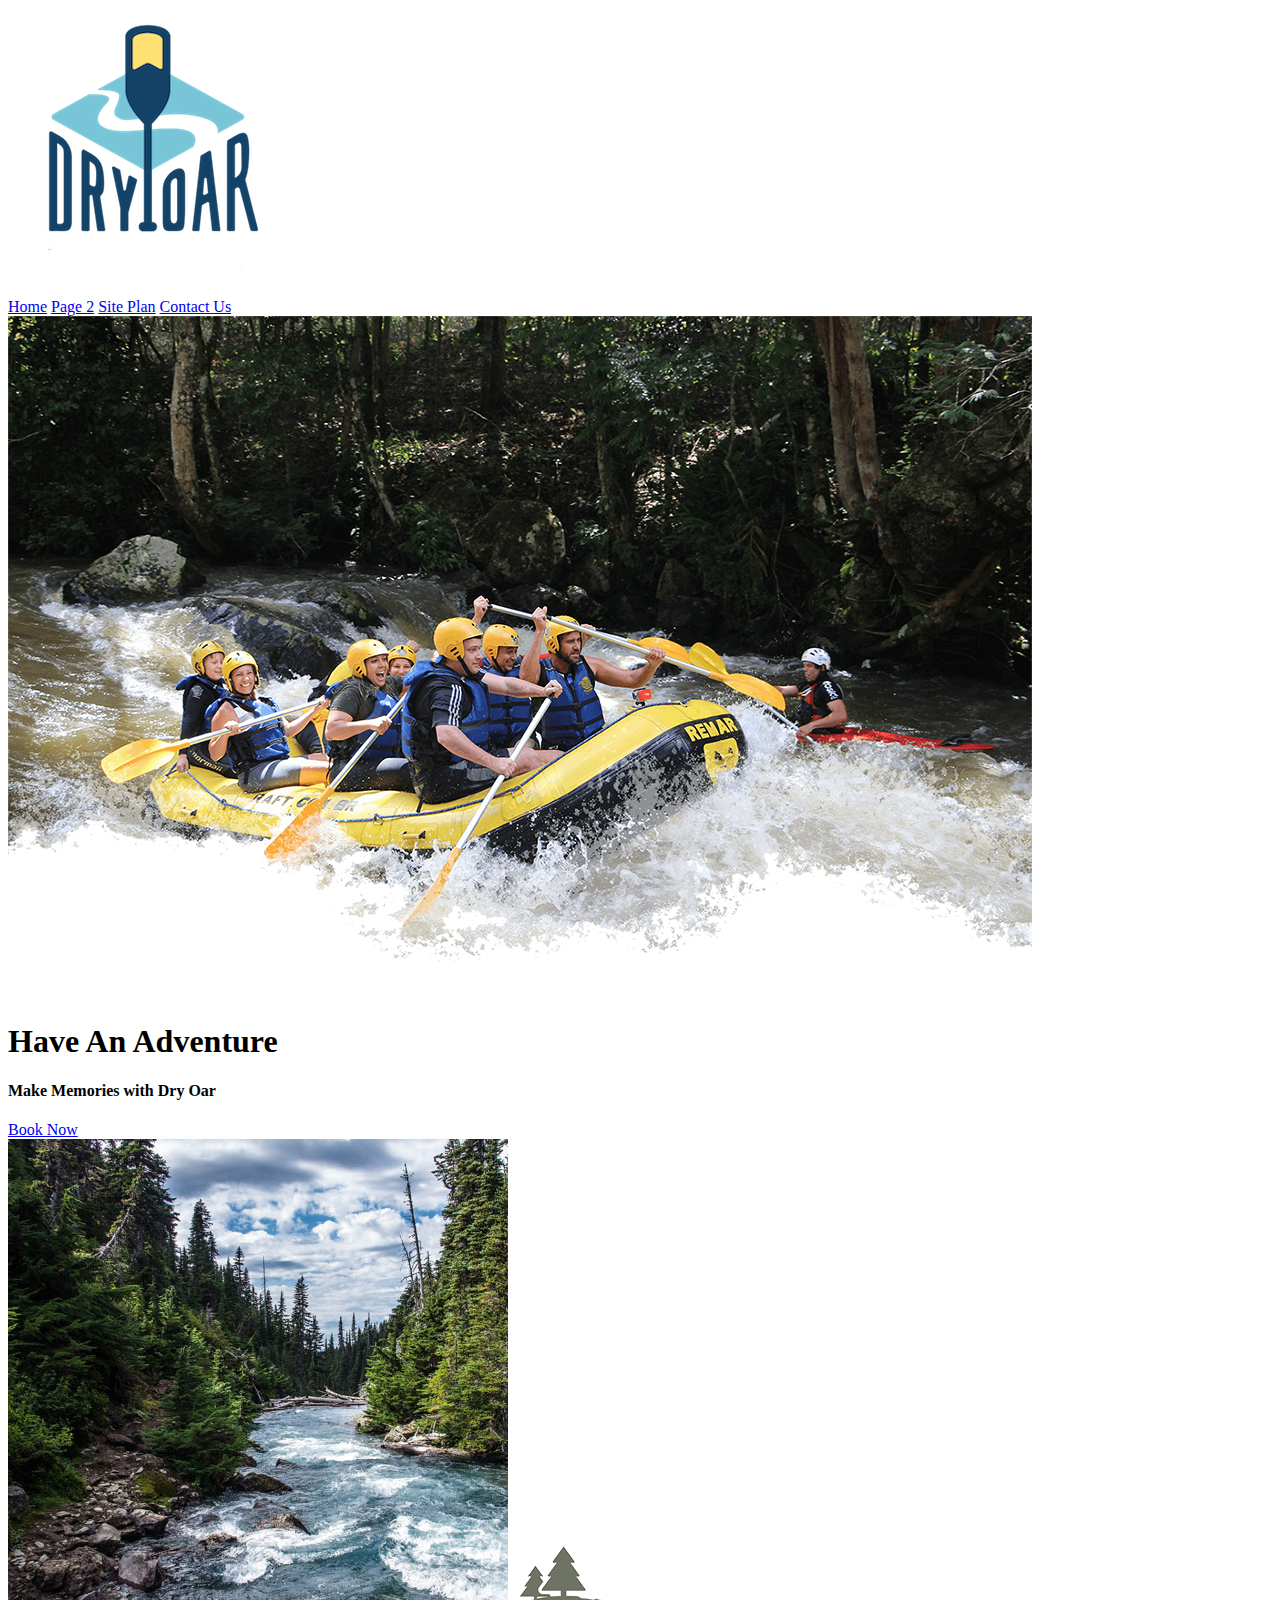
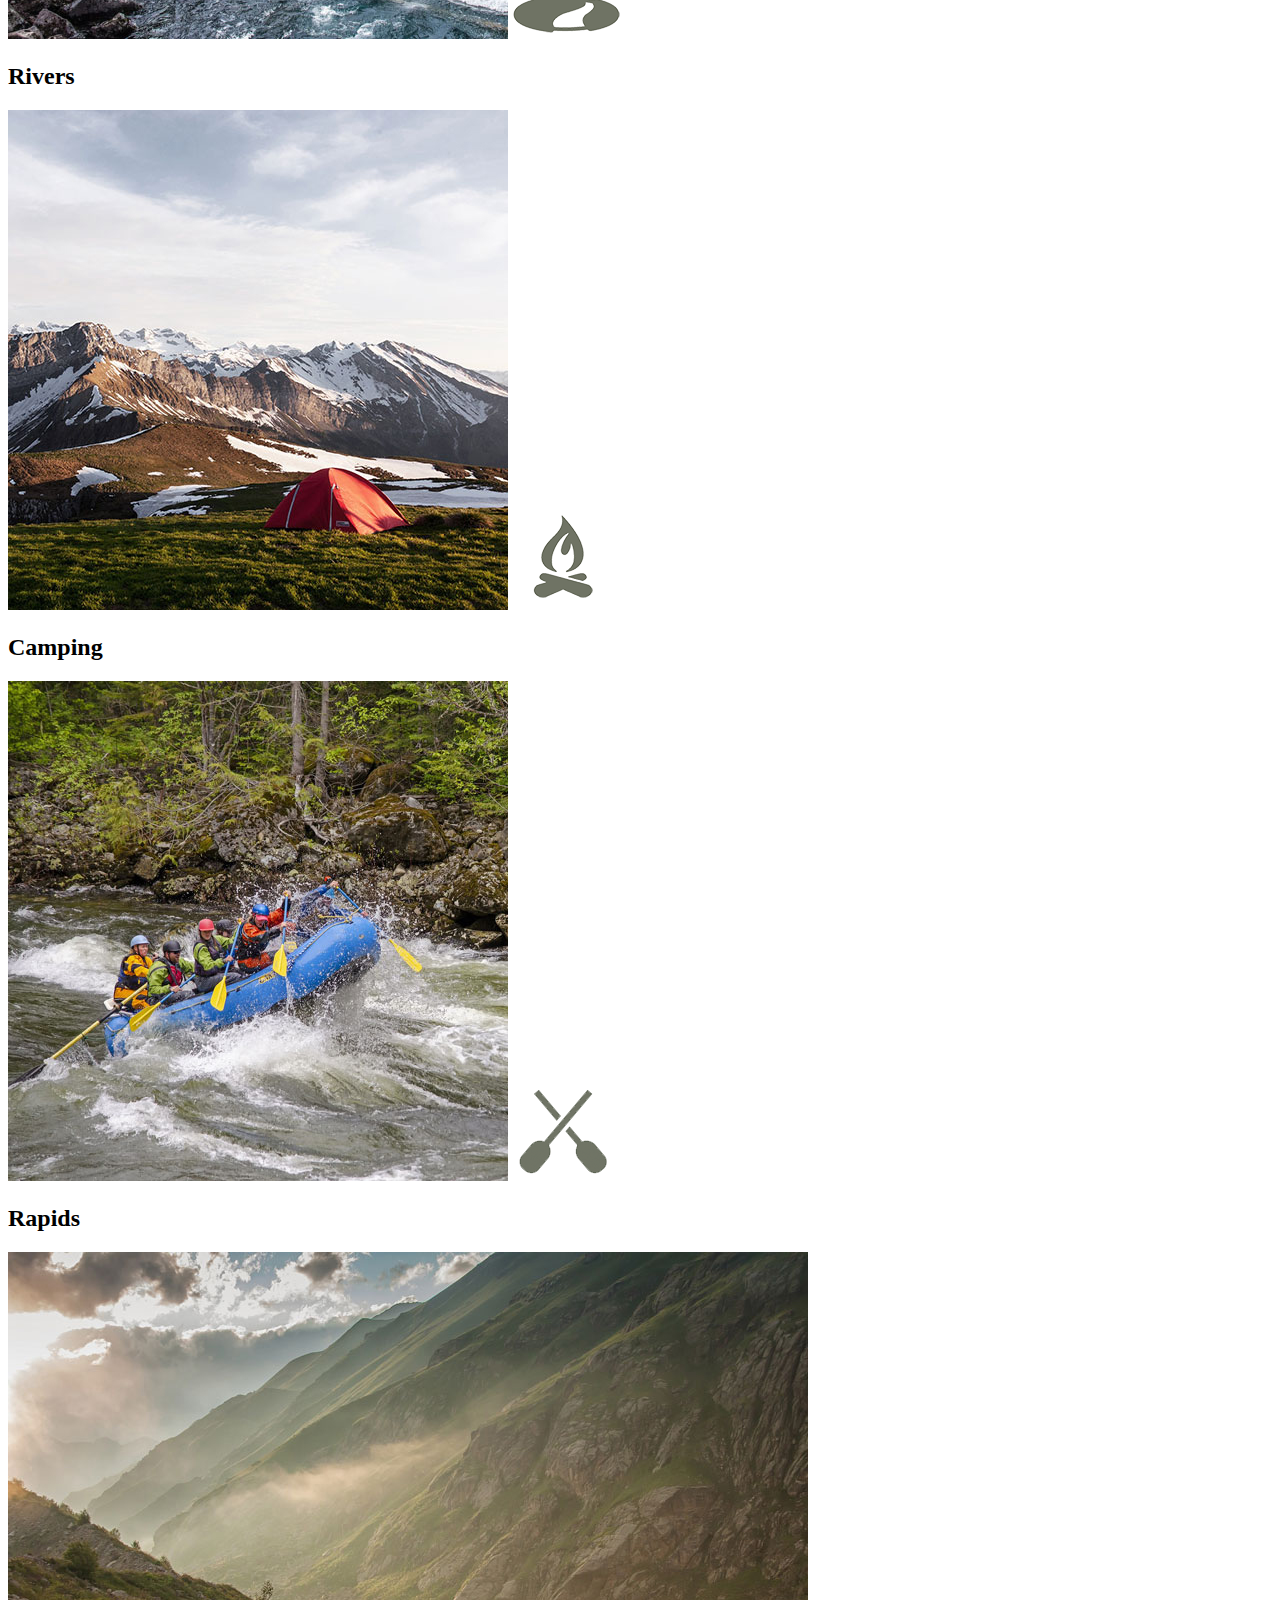
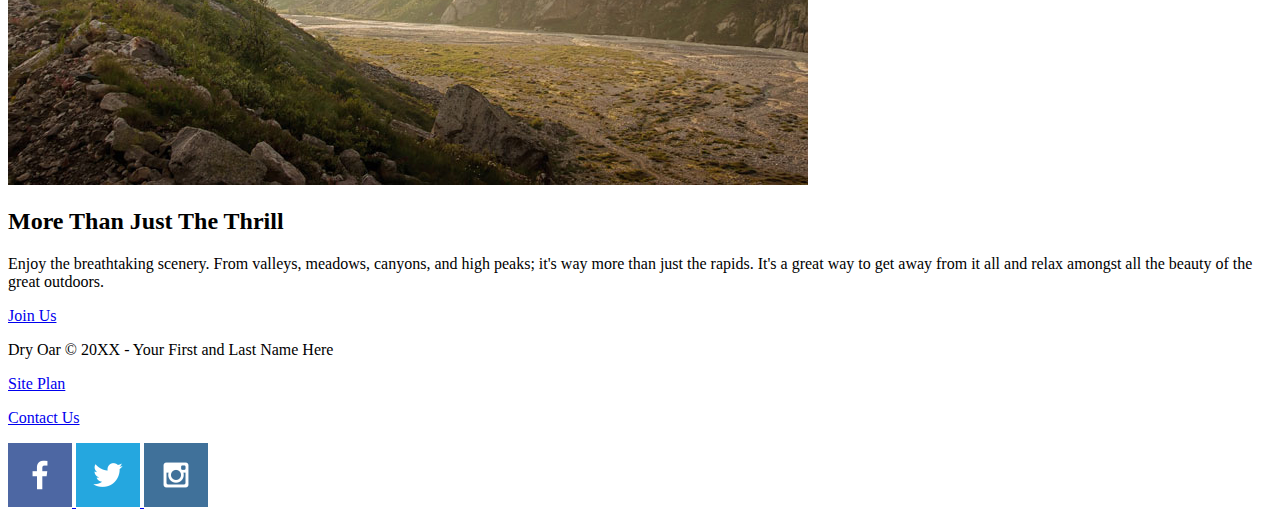
==== wwr/index.html @ d41dd90d "Fixing pictures" ====
<!DOCTYPE html>
<html lang="en">
<head>
    <meta charset="UTF-8">
    <meta http-equiv="X-UA-Compatible" content="IE=edge">
    <meta name="viewport" content="width=device-width, initial-scale=1.0">
    <title>Whitewater Rafting Vacations | Dry Oar Boating | Home</title>
</head>
<body>
    <header>
        <a id="logo_link" href="index.html">
            <img class="logo" src="images/logo.png" alt="Dry Oar Logo">
        </a>
        <nav>
            <a href="index.html">Home</a>
            <a href="#">Page 2</a>
            <a href="site-plan-rafting.html">Site Plan</a>
            <a href="contactus.html">Contact Us</a>
        </nav>
    </header>
    <div id="hero">
        <div id="hero-box">
            <img id="hero-img" src="images/hero.png" alt="People enjoying white water rafting">
        </div>
        <section id="hero-msg">
            <h1 class="home-title">Have An Adventure</h1>
            <h4>Make Memories with Dry Oar </h4>
            <div class='button-box'>
                <a class='book' href="rates.html">Book Now</a>
            </div>
        </section>
    </div>
    <main class="home-grid">
        <section class="rivers-card">
            <img class="card-img" src="images/rivers.jpeg" alt="river in forest">
            <img class="icon" src="images/river_icon.png" alt="river icon">
            <h2>Rivers</h2>
        </section>
        <section class="camping-card">
            <img class="card-img" src="images/camping.jpeg" alt="tent in mountains">
            <img class="icon" src="images/fire_icon.png" alt="fire icon">
            <h2>Camping</h2>
        </section>
        <section class="rapids-card">
            <img class="card-img" src="images/rapids.jpeg" alt="rafting boat">
            <img class="icon" src="images/oars.png" alt="oars icon">
            <h2>Rapids</h2>
        </section>
        <img class="mountains" src="images/mountains.jpeg" alt="Misty mountains">
        <section class="msg">
            <h2>More Than Just The Thrill</h2>
            <p>Enjoy the breathtaking scenery. From valleys, meadows, canyons, and high peaks; it's way more than just the rapids. It's a great way to get away from it all and relax amongst all the beauty of the great outdoors. </p>
            <a class='join' href="rivers.html">Join Us</a>
        </section>
    </main>
    <footer>
        <p>Dry Oar &copy; 20XX - Your First and Last Name Here</p>
        <p><a href="site-plan-rafting.html">Site Plan</a></p>
        <p><a href="contactus.html">Contact Us</a></p>
        <div class="social">
            <a href="https://facebook.com" target="_blank">
                <img src="images/facebook.png" alt="fb icon">
            </a>
            <a href="https://twitter.com" target="_blank">
                <img src="images/twitter.png" alt="twitter icon">
            </a>
            <a href="https://instagram.com" target="_blank">
                <img src="images/instagram.png" alt="instagram icon">
            </a>
        </div>
    </footer>

</body>
</html>
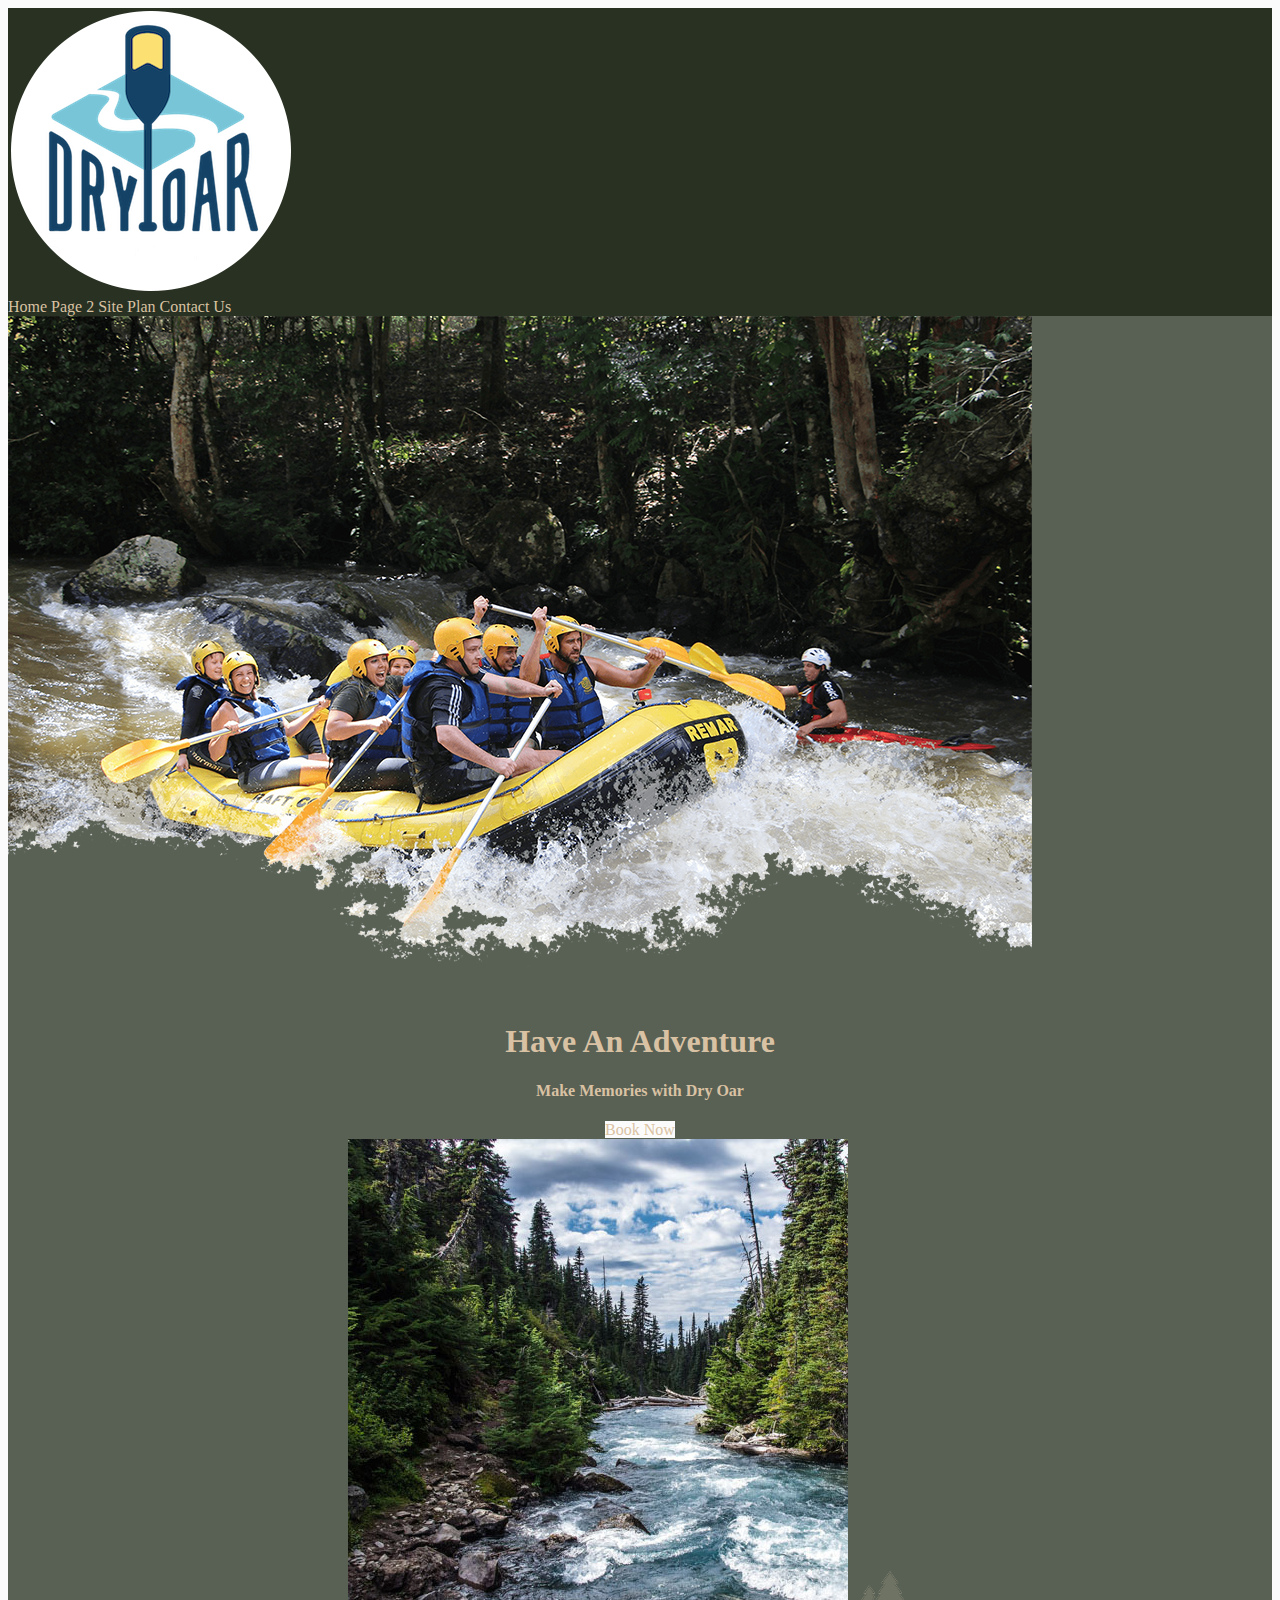
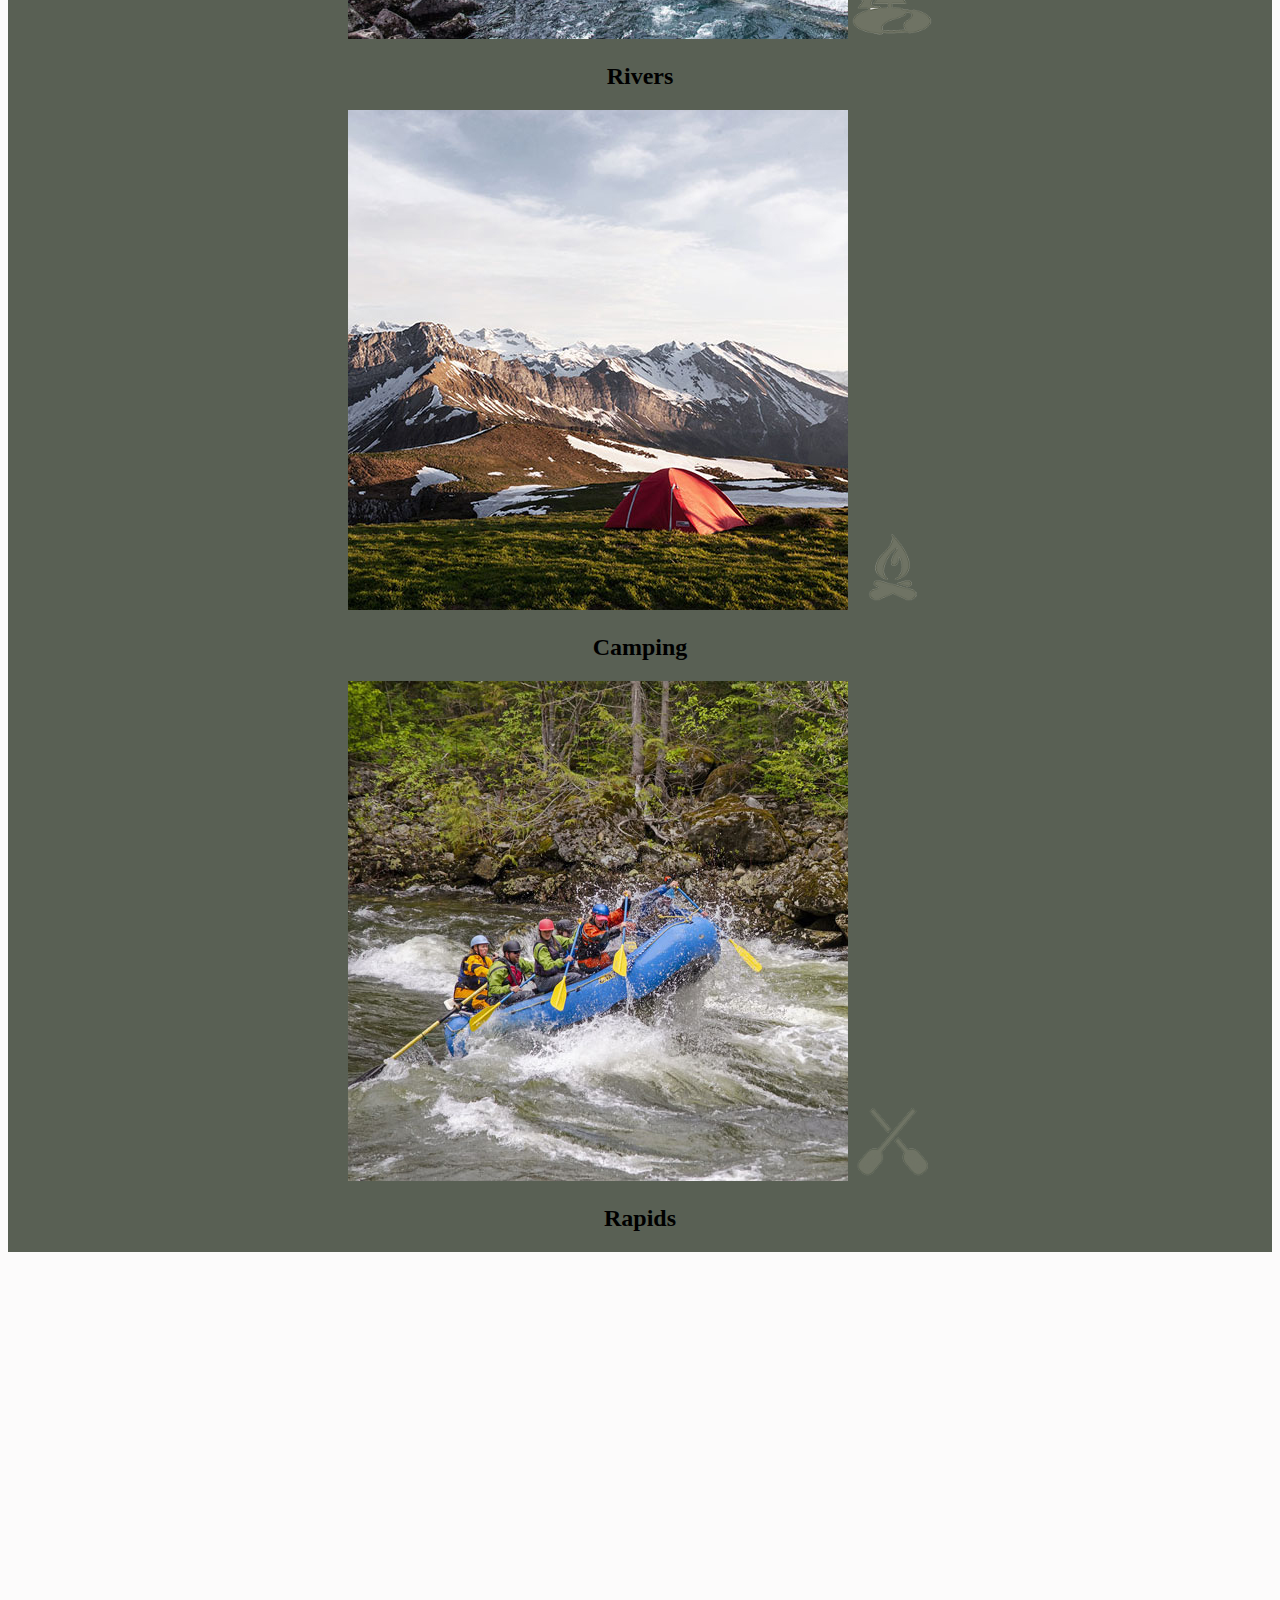
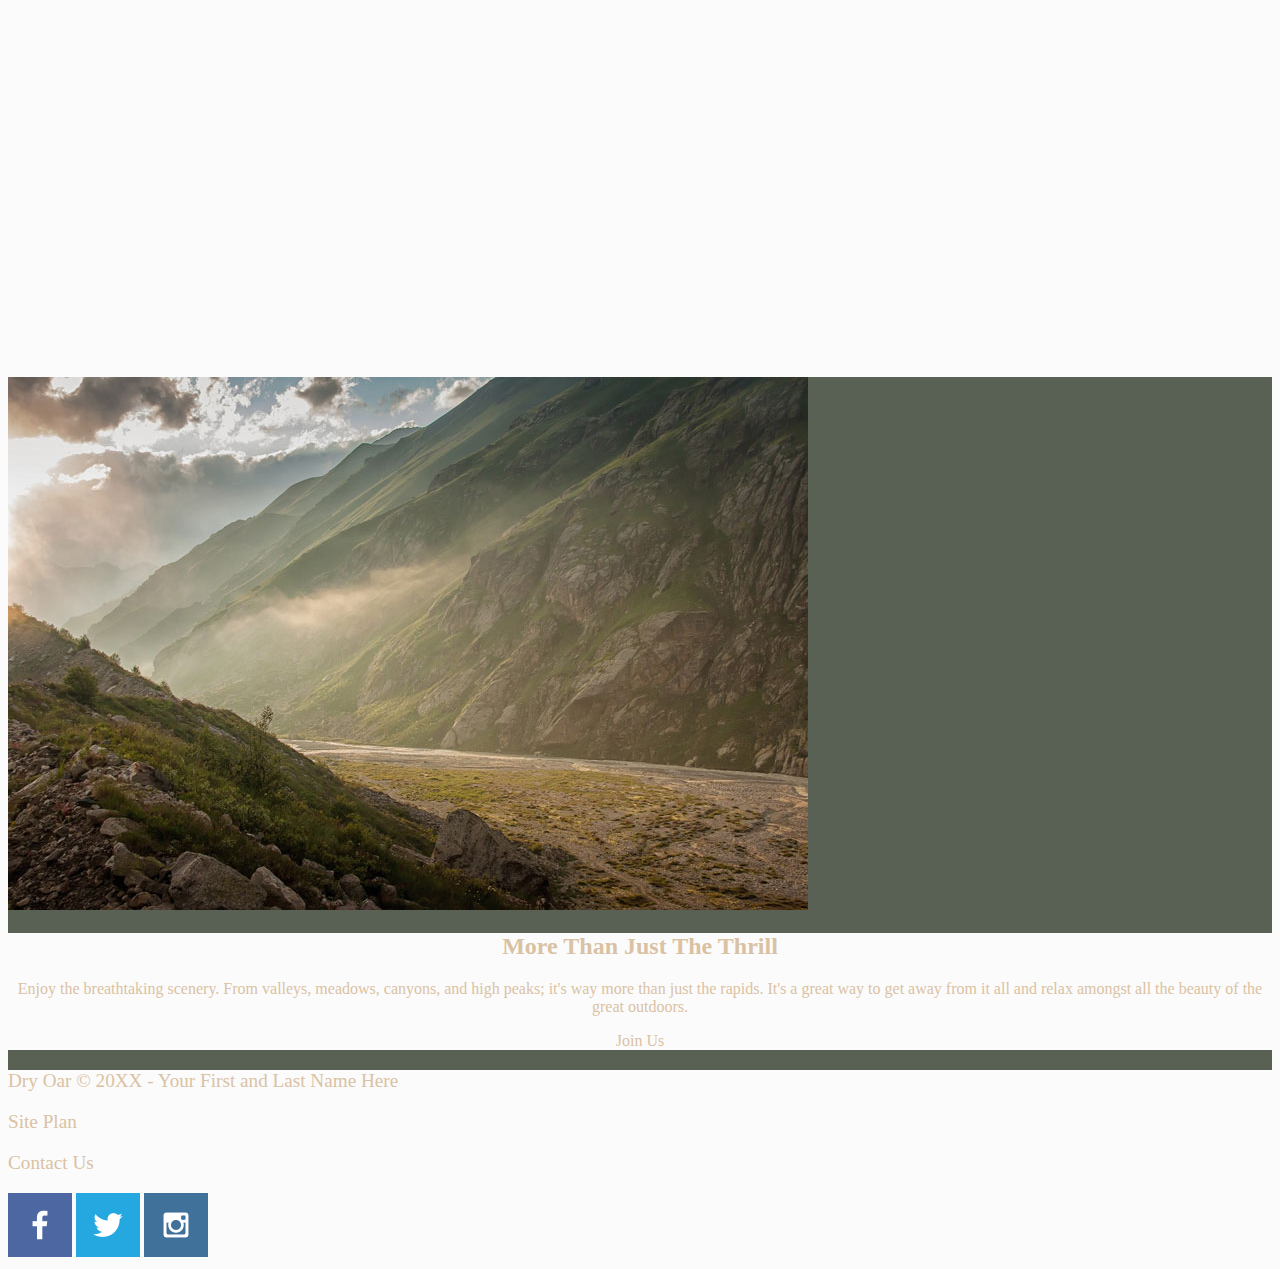
==== commit 3f10dc16: "fixed link" ====
--- a/wwr/index.html
+++ b/wwr/index.html
@@ -1,11 +1,15 @@
 
 <!DOCTYPE html>
 <html lang="en">
+    <body>
+        <div id="content">
+            <header>
 <head>
     <meta charset="UTF-8">
     <meta http-equiv="X-UA-Compatible" content="IE=edge">
     <meta name="viewport" content="width=device-width, initial-scale=1.0">
     <title>Whitewater Rafting Vacations | Dry Oar Boating | Home</title>
+    <link rel="stylesheet" href="styles/style.css">
 </head>
 <body>
     <header>
@@ -47,6 +51,7 @@
             <img class="icon" src="images/oars.png" alt="oars icon">
             <h2>Rapids</h2>
         </section>
+        <div id="background"></div> 
         <img class="mountains" src="images/mountains.jpeg" alt="Misty mountains">
         <section class="msg">
             <h2>More Than Just The Thrill</h2>
@@ -70,7 +75,9 @@
             </a>
         </div>
     </footer>
-
+</footer>
+</div>
+</body>
 </body>
 </html>
             --- a/wwr/styles/style.css
+++ b/wwr/styles/style.css
@@ -0,0 +1,82 @@
+/* CSS for the WWR project homepage */ 
+
+div {
+    max-width: 1600px;
+}
+#content { 
+    margin: 0 auto 
+}
+nav a { 
+    text-align: center;
+    color: #d9c2a3;
+    text-decoration: none;
+}
+#hero-msg h1, #hero-msg h4 { 
+    text-align: center;
+}
+.button-box { 
+    text-align: center;
+}
+main section { 
+    text-align: center;
+}
+#background {
+    height: 725px;
+}
+body {
+    background-color: #fcfbfb; 
+}
+header {
+    background-color:rgba(20,30,13, .7);
+}
+nav a:hover {
+    background-color: black;
+    color: #d9c2a3;
+}
+.book, .join {
+    background-color: #fcfbfb;
+    color: #d9c2a3;
+    text-decoration: none;
+ }
+.book:hover, .join:hover { 
+    background-color: #fcfbfb;
+    color: #d9c2a3;
+}
+#background {
+    background-color: #fcfbfb;
+}
+.msg { 
+    background-color: #fcfbfb;
+}
+footer{
+    background-color: #fcfbfb;
+    color: #d9c2a3;
+}
+.home-title { 
+    color: #d9c2a3;
+}
+h4 {
+    color: #d9c2a3;
+}
+.msg h2 { 
+    color: #d9c2a3;
+}
+.msg p { 
+    color: #d9c2a3;
+}
+footer a { 
+    color: #d9c2a3;
+    text-decoration: none;
+}
+footer a:hover { 
+    color: #d9c2a3;
+}
+.icon { 
+    width: 80px; 
+}
+footer p { 
+    font-size: 1.2em
+}
+footer p a:hover { 
+    text-decoration: underline;
+}
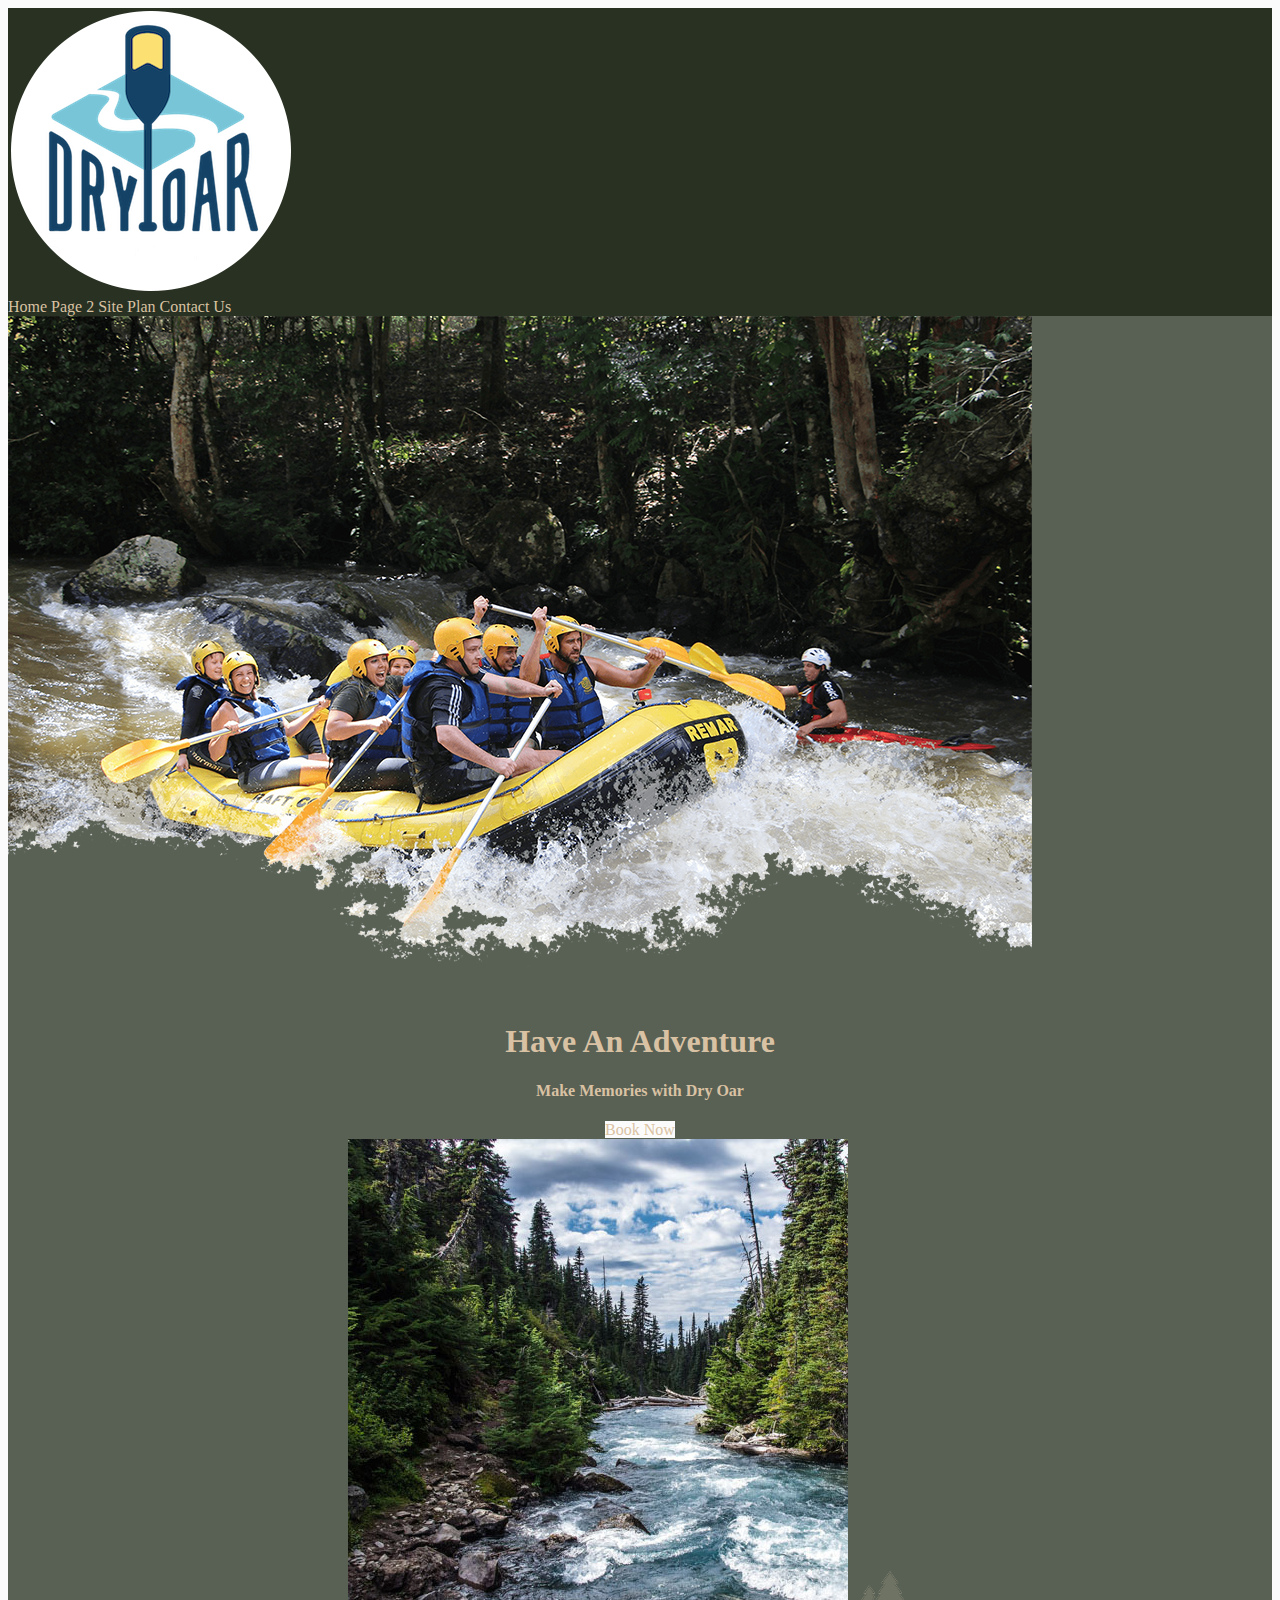
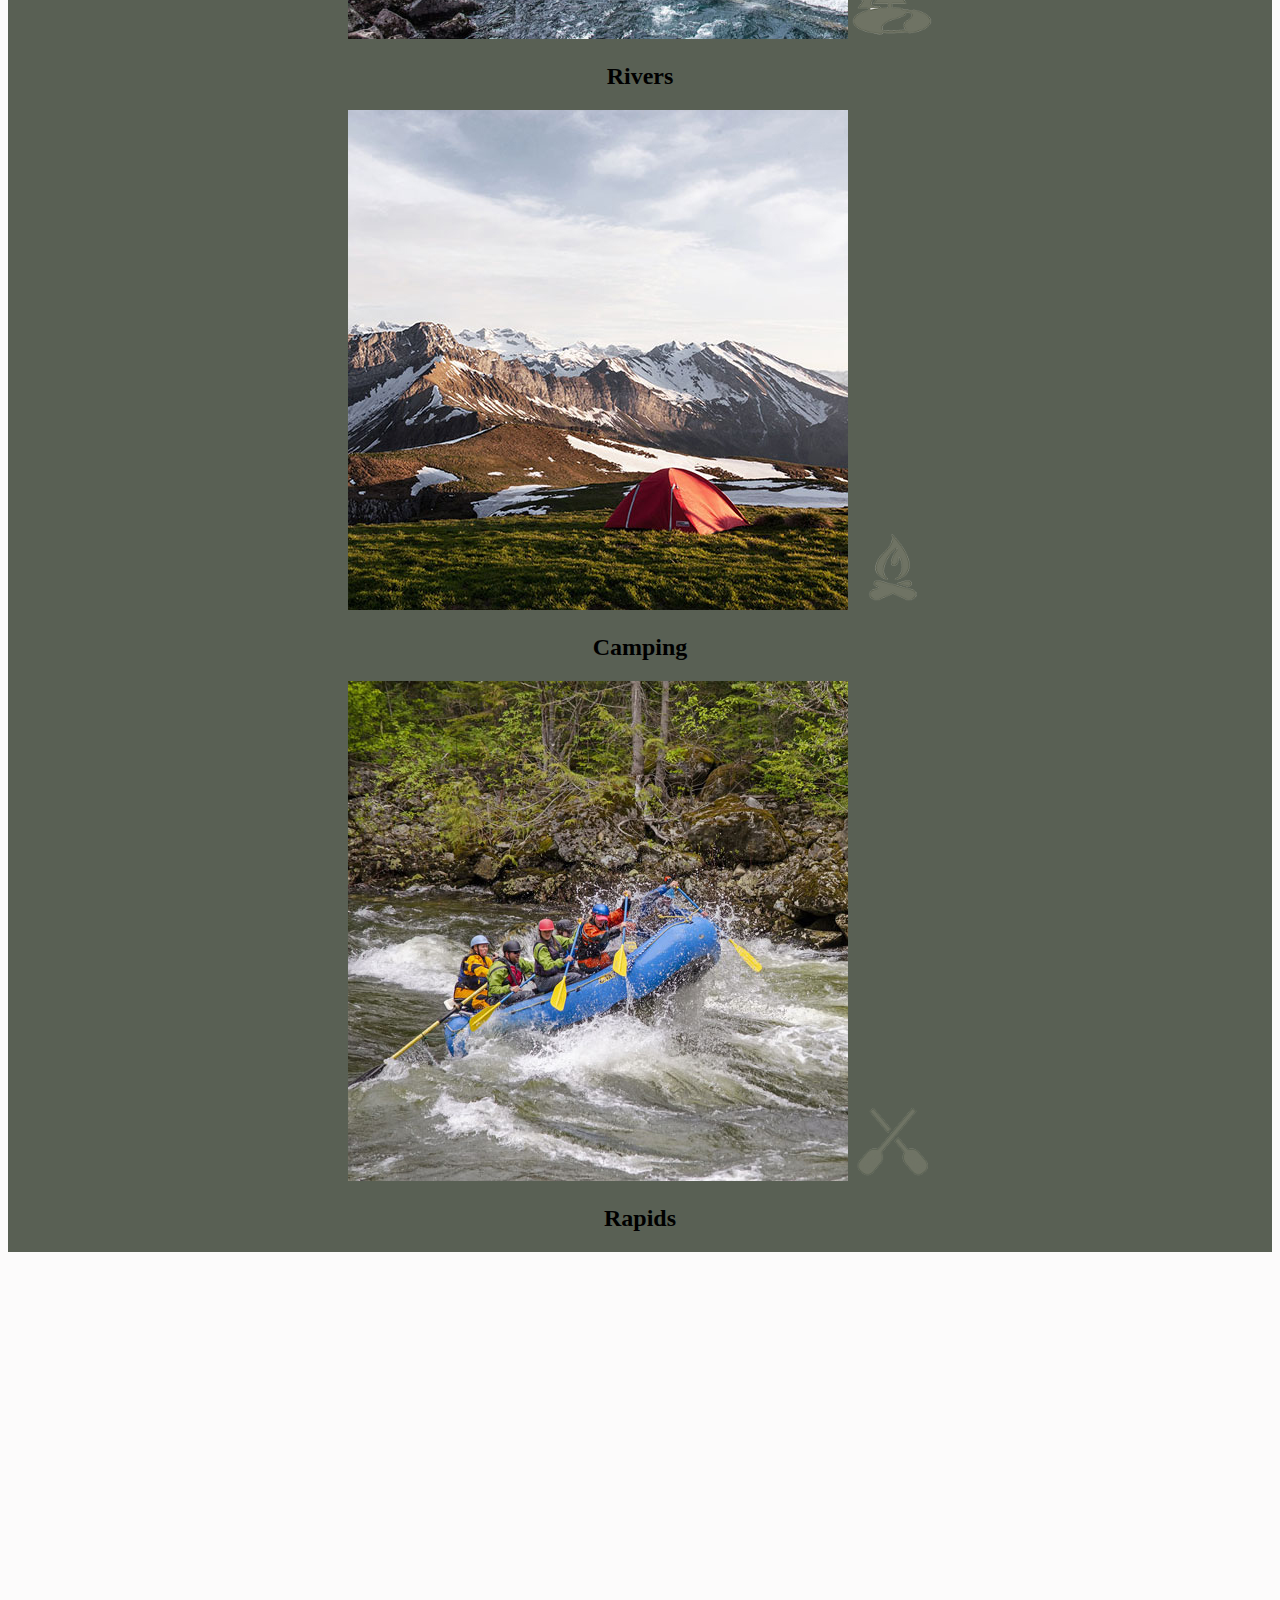
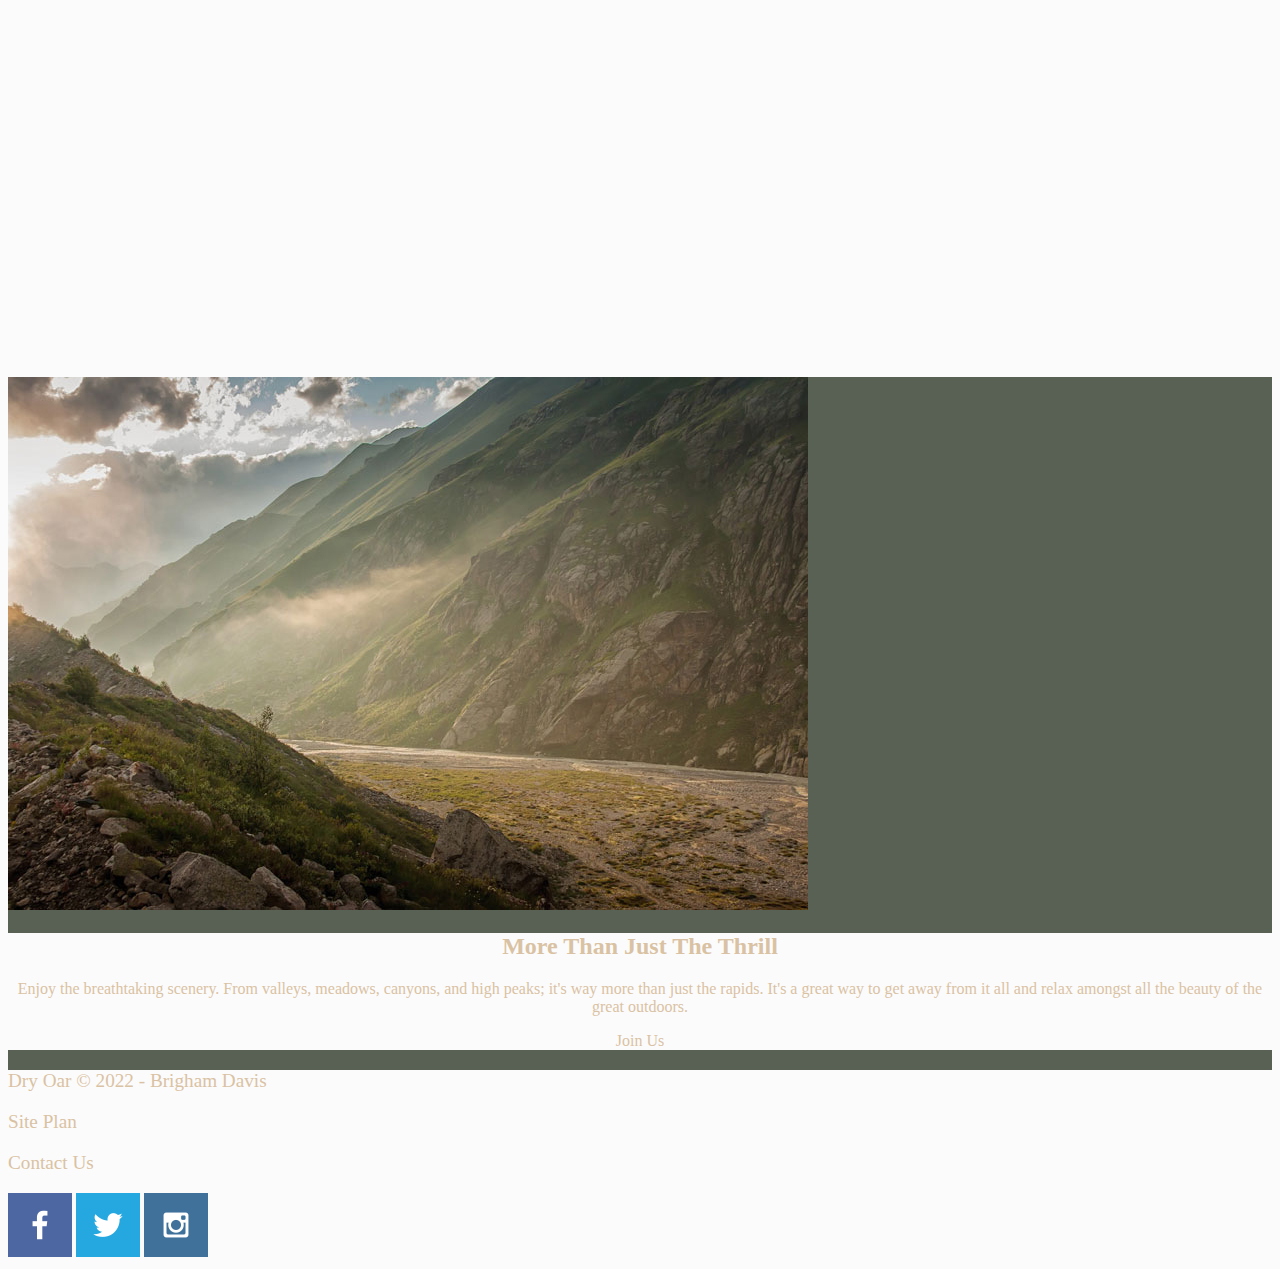
==== commit 05edfb5d: "verification update" ====
--- a/wwr/index.html
+++ b/wwr/index.html
@@ -60,7 +60,7 @@
         </section>
     </main>
     <footer>
-        <p>Dry Oar &copy; 20XX - Your First and Last Name Here</p>
+        <p>Dry Oar &copy; 2022 - Brigham Davis</p>
         <p><a href="site-plan-rafting.html">Site Plan</a></p>
         <p><a href="contactus.html">Contact Us</a></p>
         <div class="social">
--- a/wwr/styles/style.css
+++ b/wwr/styles/style.css
@@ -1,4 +1,29 @@
 /* CSS for the WWR project homepage */ 
+
+@import url('https://fonts.googleapis.com/css2?family=Open+Sans:wght@300&family=Poppins&display=swap');
+
+:root {
+    /* change the values below to your colors from your palette */
+    --primary-color: #219EBC   ;
+    --secondary-color: #023047 ;
+    --accent1-color: #FFB703;
+    --accent2-color: #fb8500;
+  
+    /* change the values below to your chosen font(s) */
+    --heading-font: "Poppins";
+    --paragraph-font: "Open Sans";
+  
+    /* these colors below should be chosen from among your palette colors above */
+    --headline-color-on-white: #023047;  /* headlines on a white background */ 
+    --headline-color-on-color: white; /* headlines on a colored background */ 
+    --paragraph-color-on-white: #023047; /* paragraph text on a white background */ 
+    --paragraph-color-on-color: white; /* paragraph text on a colored background */ 
+    --paragraph-background-color: #023047  ;
+    --nav-link-color: #023047;
+    --nav-background-color: #FFB703;
+    --nav-hover-link-color: white;
+    --nav-hover-background-color: #396E94;
+  }
 
 div {
     max-width: 1600px;
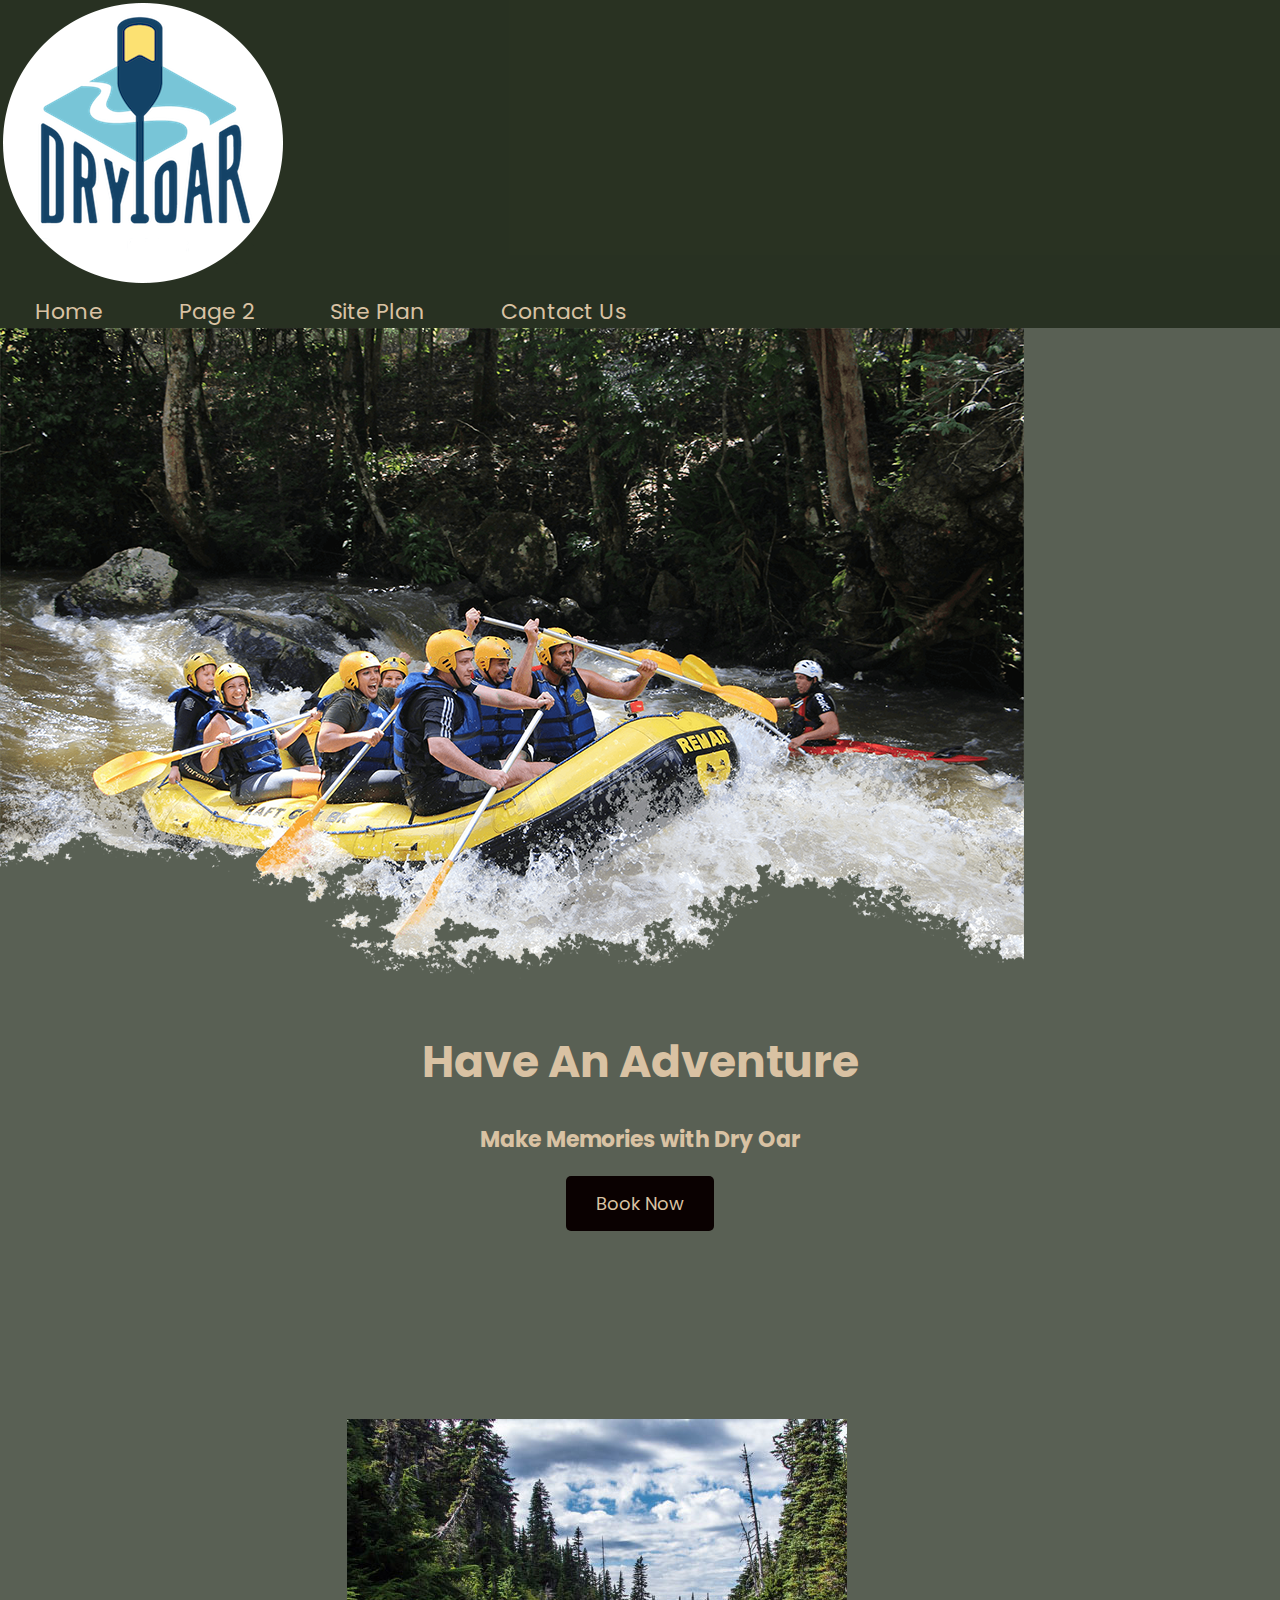
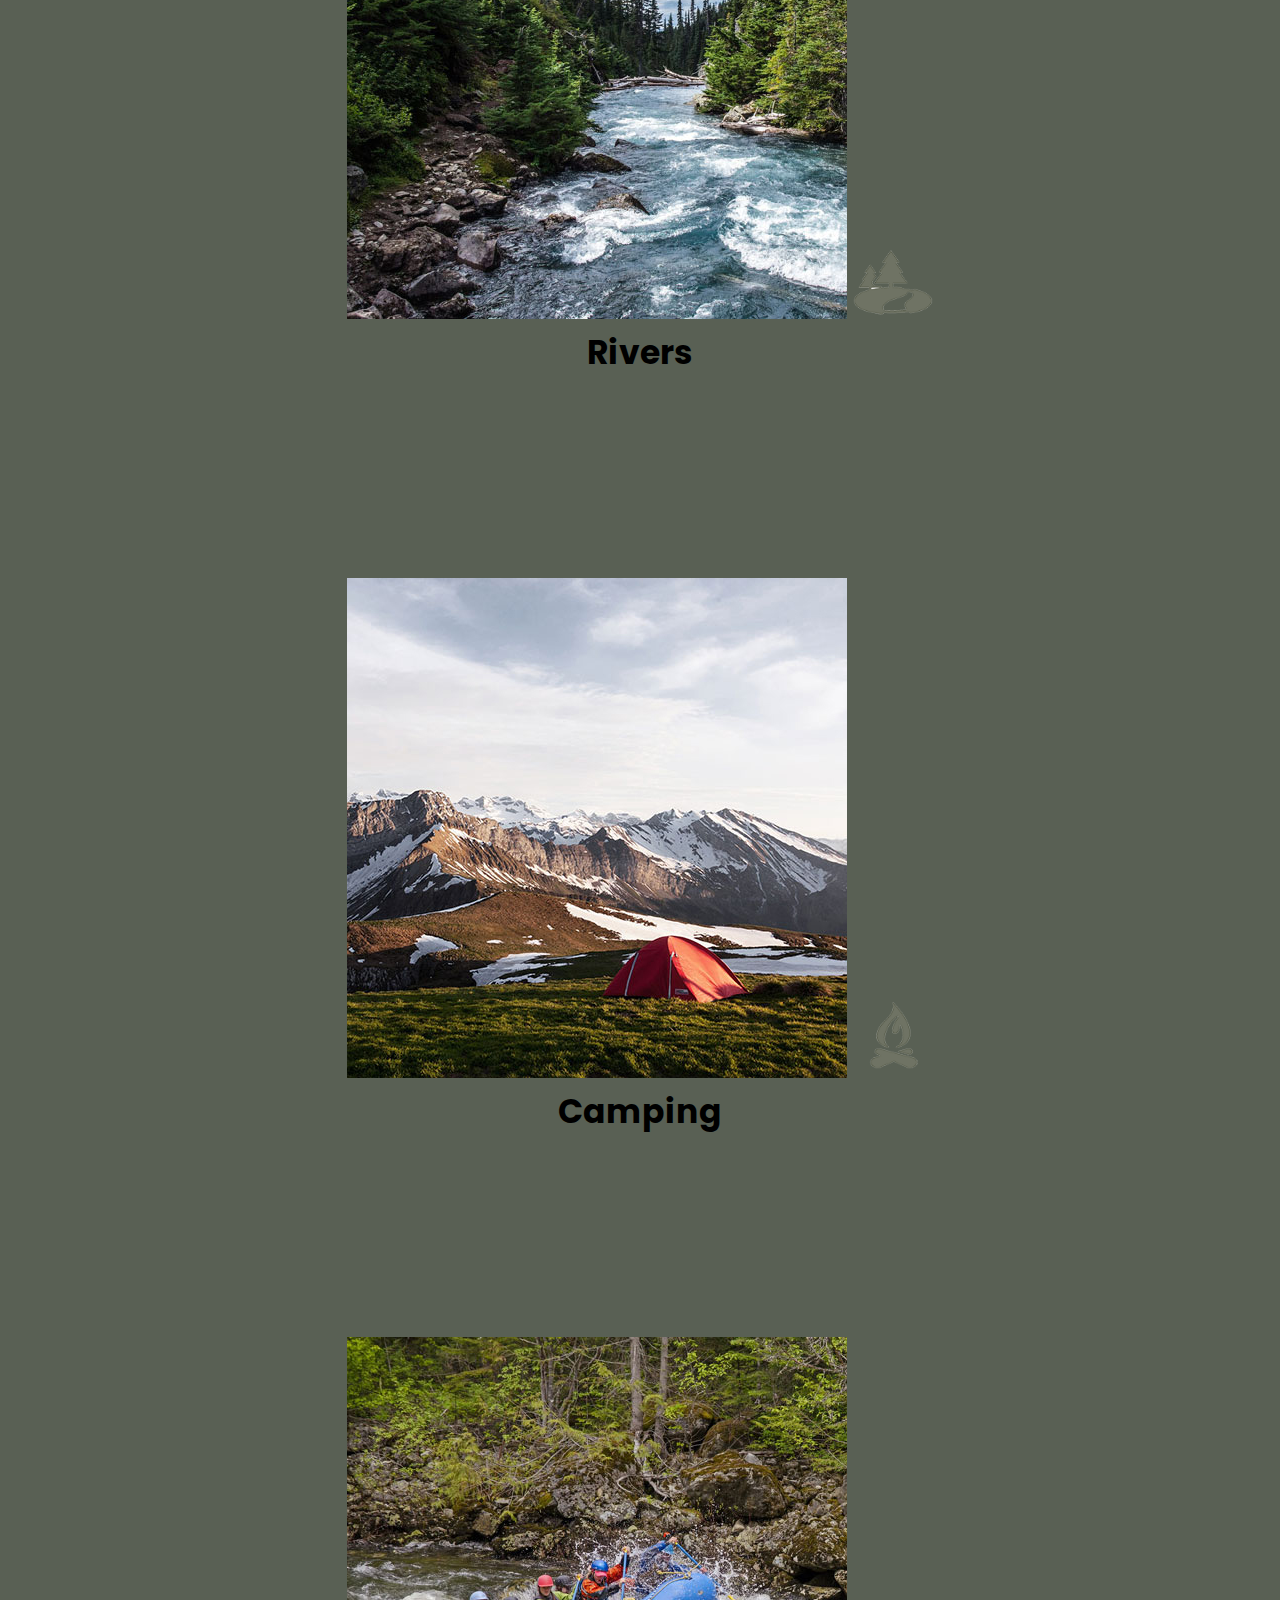
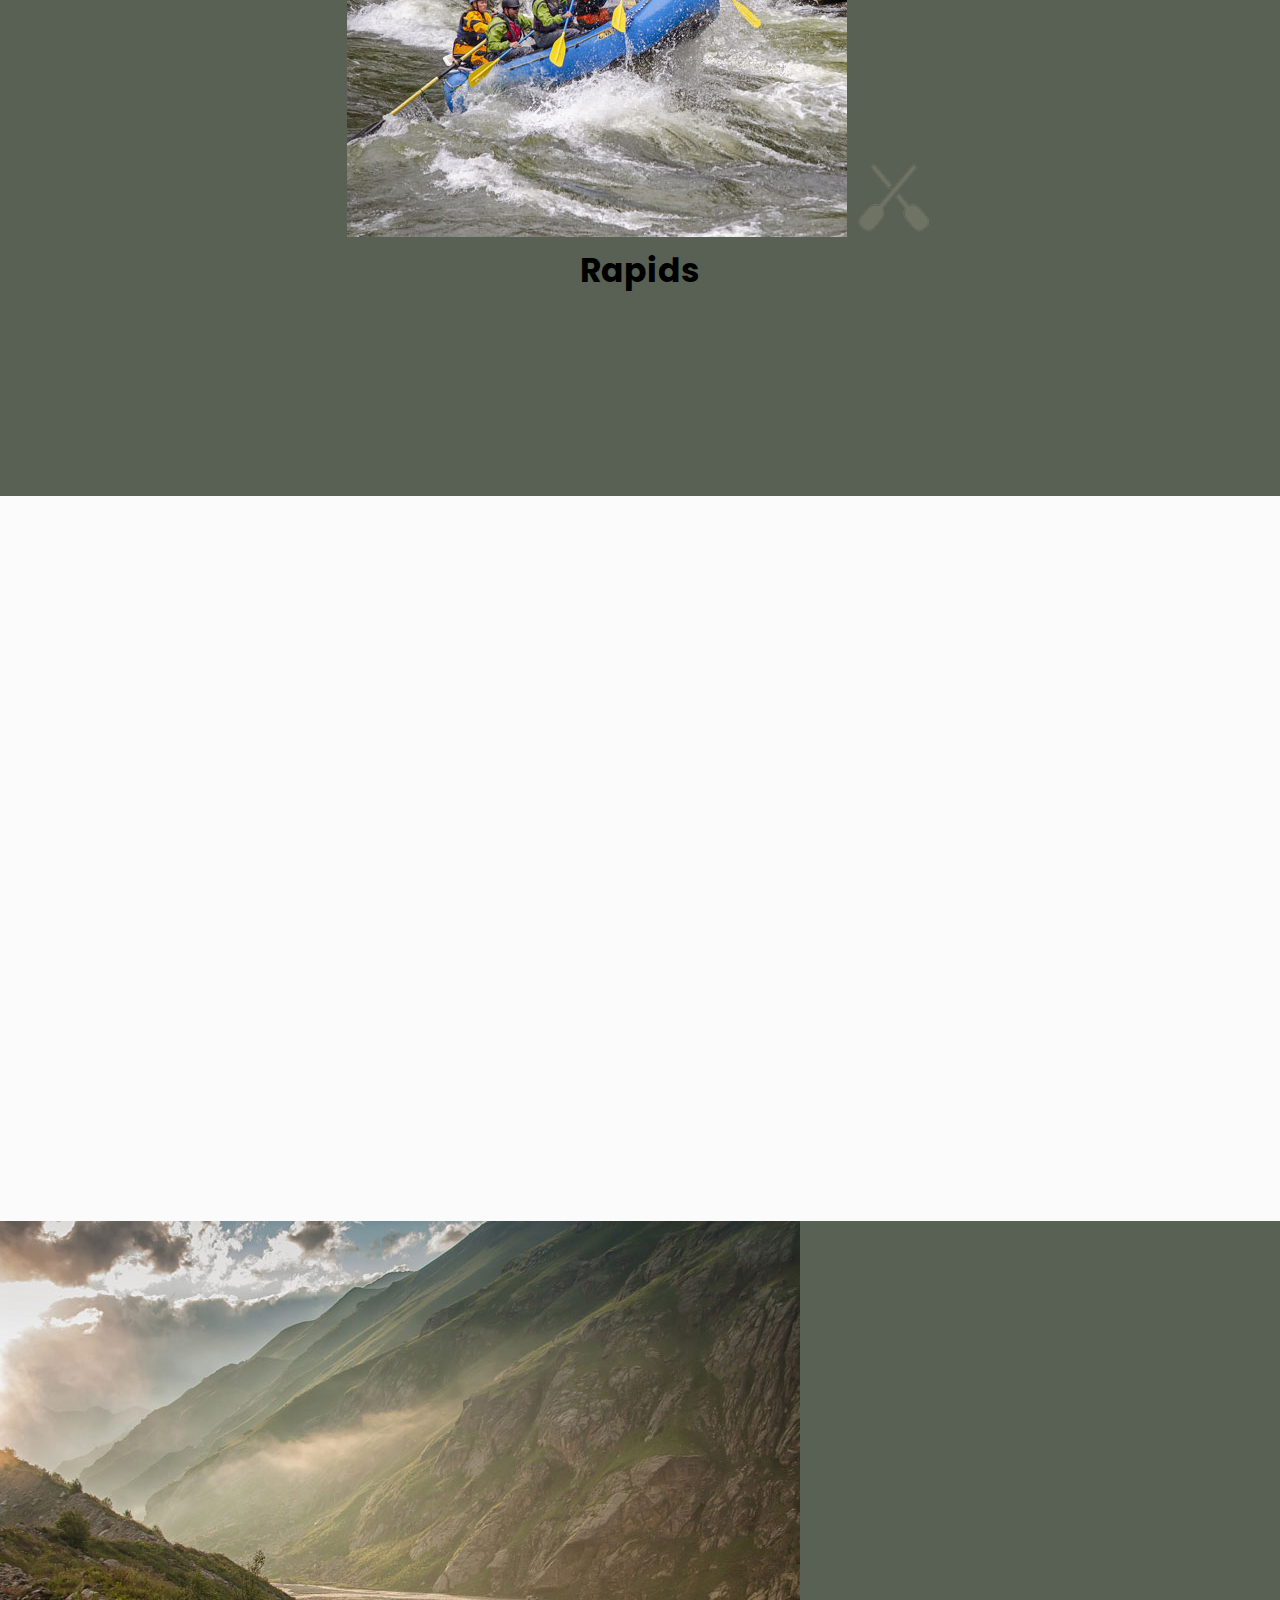
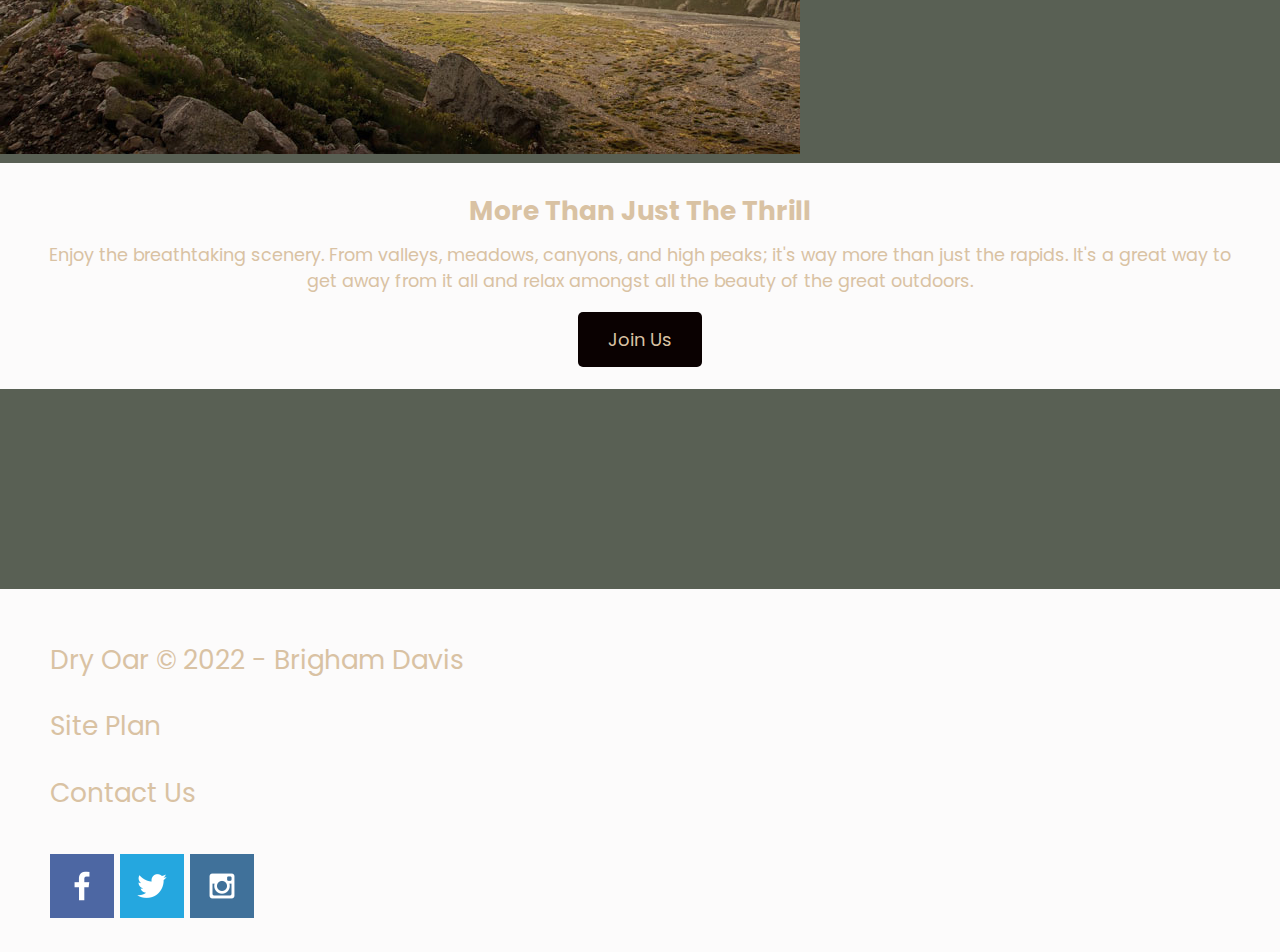
==== commit 256d5273: "fixing html" ====
--- a/wwr/index.html
+++ b/wwr/index.html
@@ -5,10 +5,10 @@
         <div id="content">
             <header>
 <head>
+    <title>Whitewater Rafting Vacations | Dry Oar Boating | Home</title>
     <meta charset="UTF-8">
     <meta http-equiv="X-UA-Compatible" content="IE=edge">
     <meta name="viewport" content="width=device-width, initial-scale=1.0">
-    <title>Whitewater Rafting Vacations | Dry Oar Boating | Home</title>
     <link rel="stylesheet" href="styles/style.css">
 </head>
 <body>
--- a/wwr/styles/style.css
+++ b/wwr/styles/style.css
@@ -1,29 +1,6 @@
 /* CSS for the WWR project homepage */ 
 
 @import url('https://fonts.googleapis.com/css2?family=Open+Sans:wght@300&family=Poppins&display=swap');
-
-:root {
-    /* change the values below to your colors from your palette */
-    --primary-color: #219EBC   ;
-    --secondary-color: #023047 ;
-    --accent1-color: #FFB703;
-    --accent2-color: #fb8500;
-  
-    /* change the values below to your chosen font(s) */
-    --heading-font: "Poppins";
-    --paragraph-font: "Open Sans";
-  
-    /* these colors below should be chosen from among your palette colors above */
-    --headline-color-on-white: #023047;  /* headlines on a white background */ 
-    --headline-color-on-color: white; /* headlines on a colored background */ 
-    --paragraph-color-on-white: #023047; /* paragraph text on a white background */ 
-    --paragraph-color-on-color: white; /* paragraph text on a colored background */ 
-    --paragraph-background-color: #023047  ;
-    --nav-link-color: #023047;
-    --nav-background-color: #FFB703;
-    --nav-hover-link-color: white;
-    --nav-hover-background-color: #396E94;
-  }
 
 div {
     max-width: 1600px;
@@ -35,6 +12,7 @@
     text-align: center;
     color: #d9c2a3;
     text-decoration: none;
+    padding: 35px;
 }
 #hero-msg h1, #hero-msg h4 { 
     text-align: center;
@@ -44,12 +22,18 @@
 }
 main section { 
     text-align: center;
+    font-family: 'Poppins', Arial, sans-serif;
 }
 #background {
     height: 725px;
 }
 body {
     background-color: #fcfbfb; 
+    font-family: 'Poppins', Arial, sans-serif;
+    font-size: 22px;
+    margin: 0;
+    padding: 0;
+
 }
 header {
     background-color:rgba(20,30,13, .7);
@@ -59,9 +43,13 @@
     color: #d9c2a3;
 }
 .book, .join {
-    background-color: #fcfbfb;
+    background-color: #0a0101;
     color: #d9c2a3;
     text-decoration: none;
+    font-size: 18px;
+    padding: 15px 30px;
+    margin-top: 50px;
+    border-radius: 5px;
  }
 .book:hover, .join:hover { 
     background-color: #fcfbfb;
@@ -72,22 +60,33 @@
 }
 .msg { 
     background-color: #fcfbfb;
+    font-family: 'Poppins', Arial, sans-serif;
+    font-size: 0.8em;
+    line-height: 1.5em;
+    padding: 35px;
 }
 footer{
     background-color: #fcfbfb;
     color: #d9c2a3;
+    padding: 25px 50px;
+    margin-top: 200px;
 }
 .home-title { 
     color: #d9c2a3;
+    font-family: 'Poppins', Arial, sans-serif;
+    font-size: 2em;
+    margin-top: 10px;
 }
 h4 {
     color: #d9c2a3;
 }
 .msg h2 { 
     color: #d9c2a3;
+    font-family: 'Poppins', Arial, sans-serif;
 }
 .msg p { 
     color: #d9c2a3;
+    padding-bottom: 15px;
 }
 footer a { 
     color: #d9c2a3;
@@ -98,6 +97,7 @@
 }
 .icon { 
     width: 80px; 
+    padding-top: 10px;
 }
 footer p { 
     font-size: 1.2em
@@ -105,3 +105,22 @@
 footer p a:hover { 
     text-decoration: underline;
 }
+h2 {
+    margin: 0;
+}
+#logo_link { 
+    padding-top: 5px;
+}
+footer .social img   {
+    padding-top: 15px;
+}
+.rivers-card, .camping-card, .rapids-card   {
+    margin: 200px 0;
+}
+.card-img {
+    border: 10px; 
+    border: black;
+}
+main section img {
+    box-sizing: border-box;
+}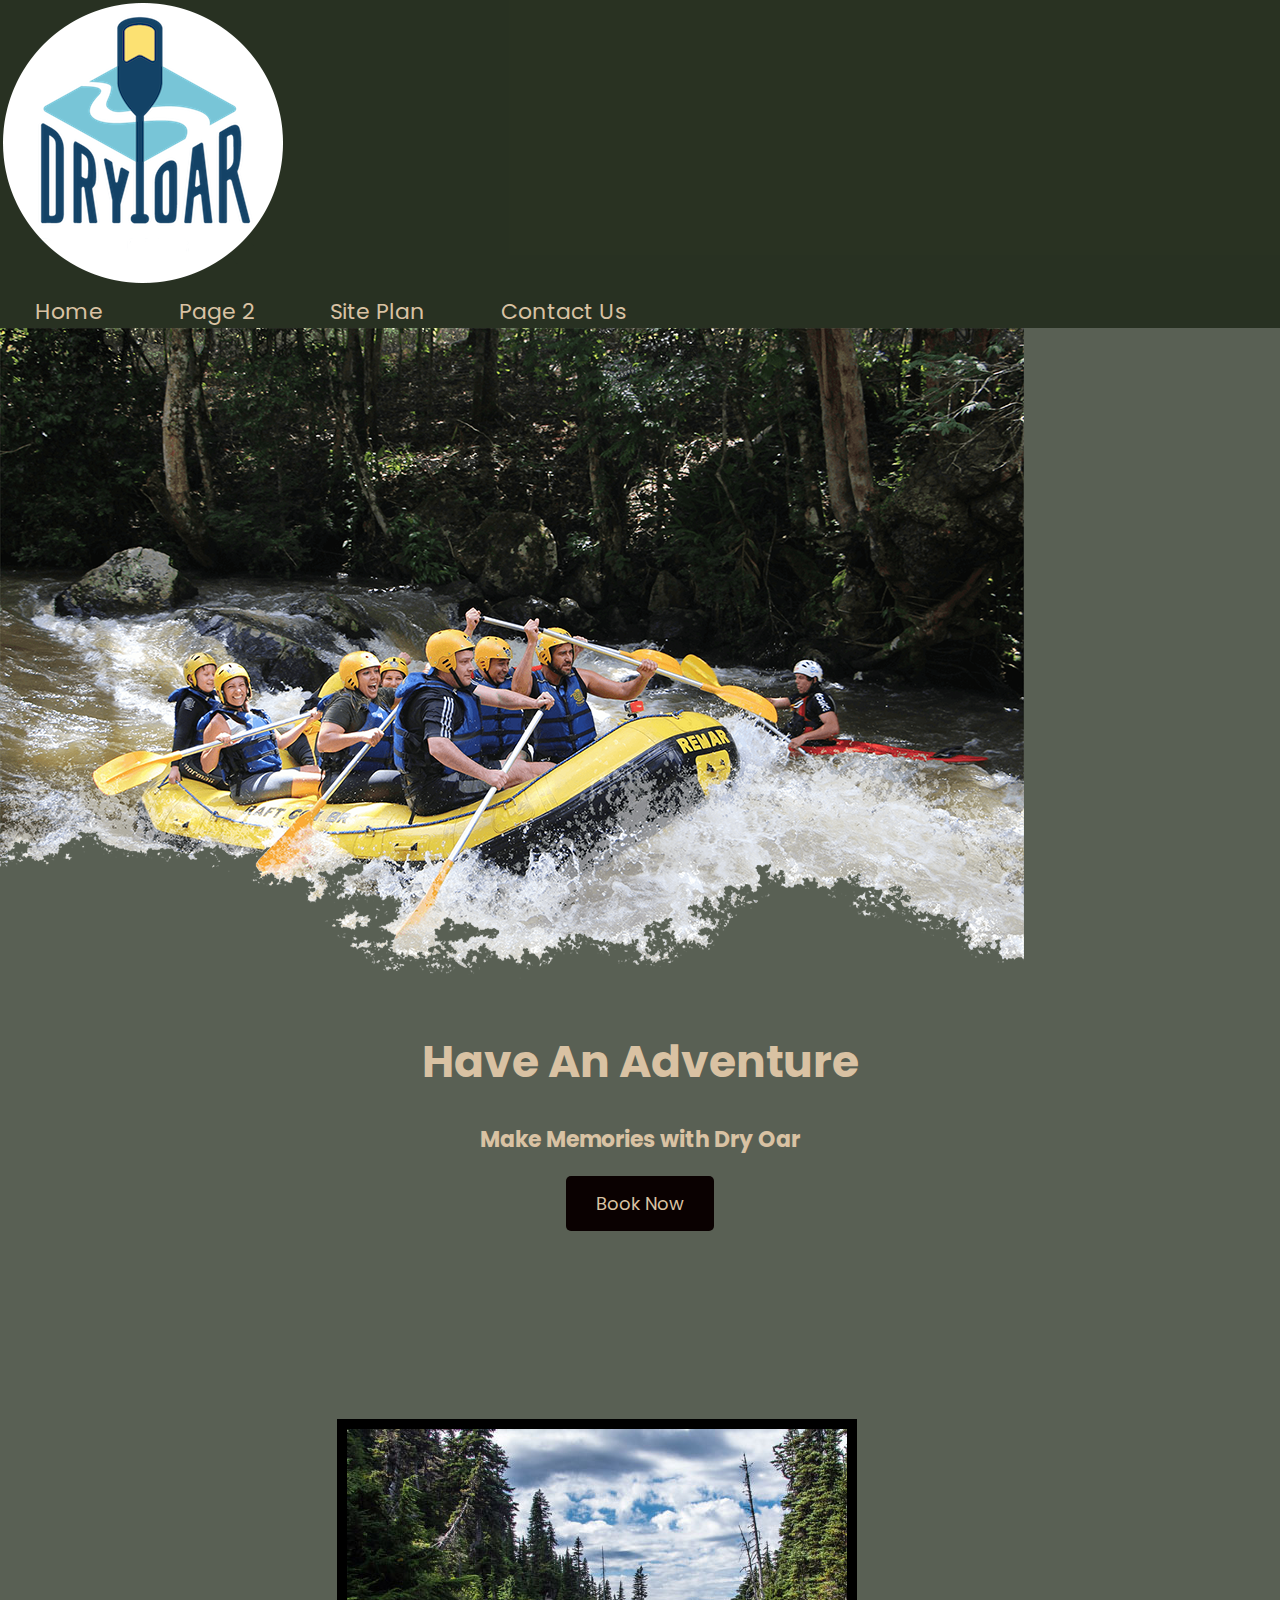
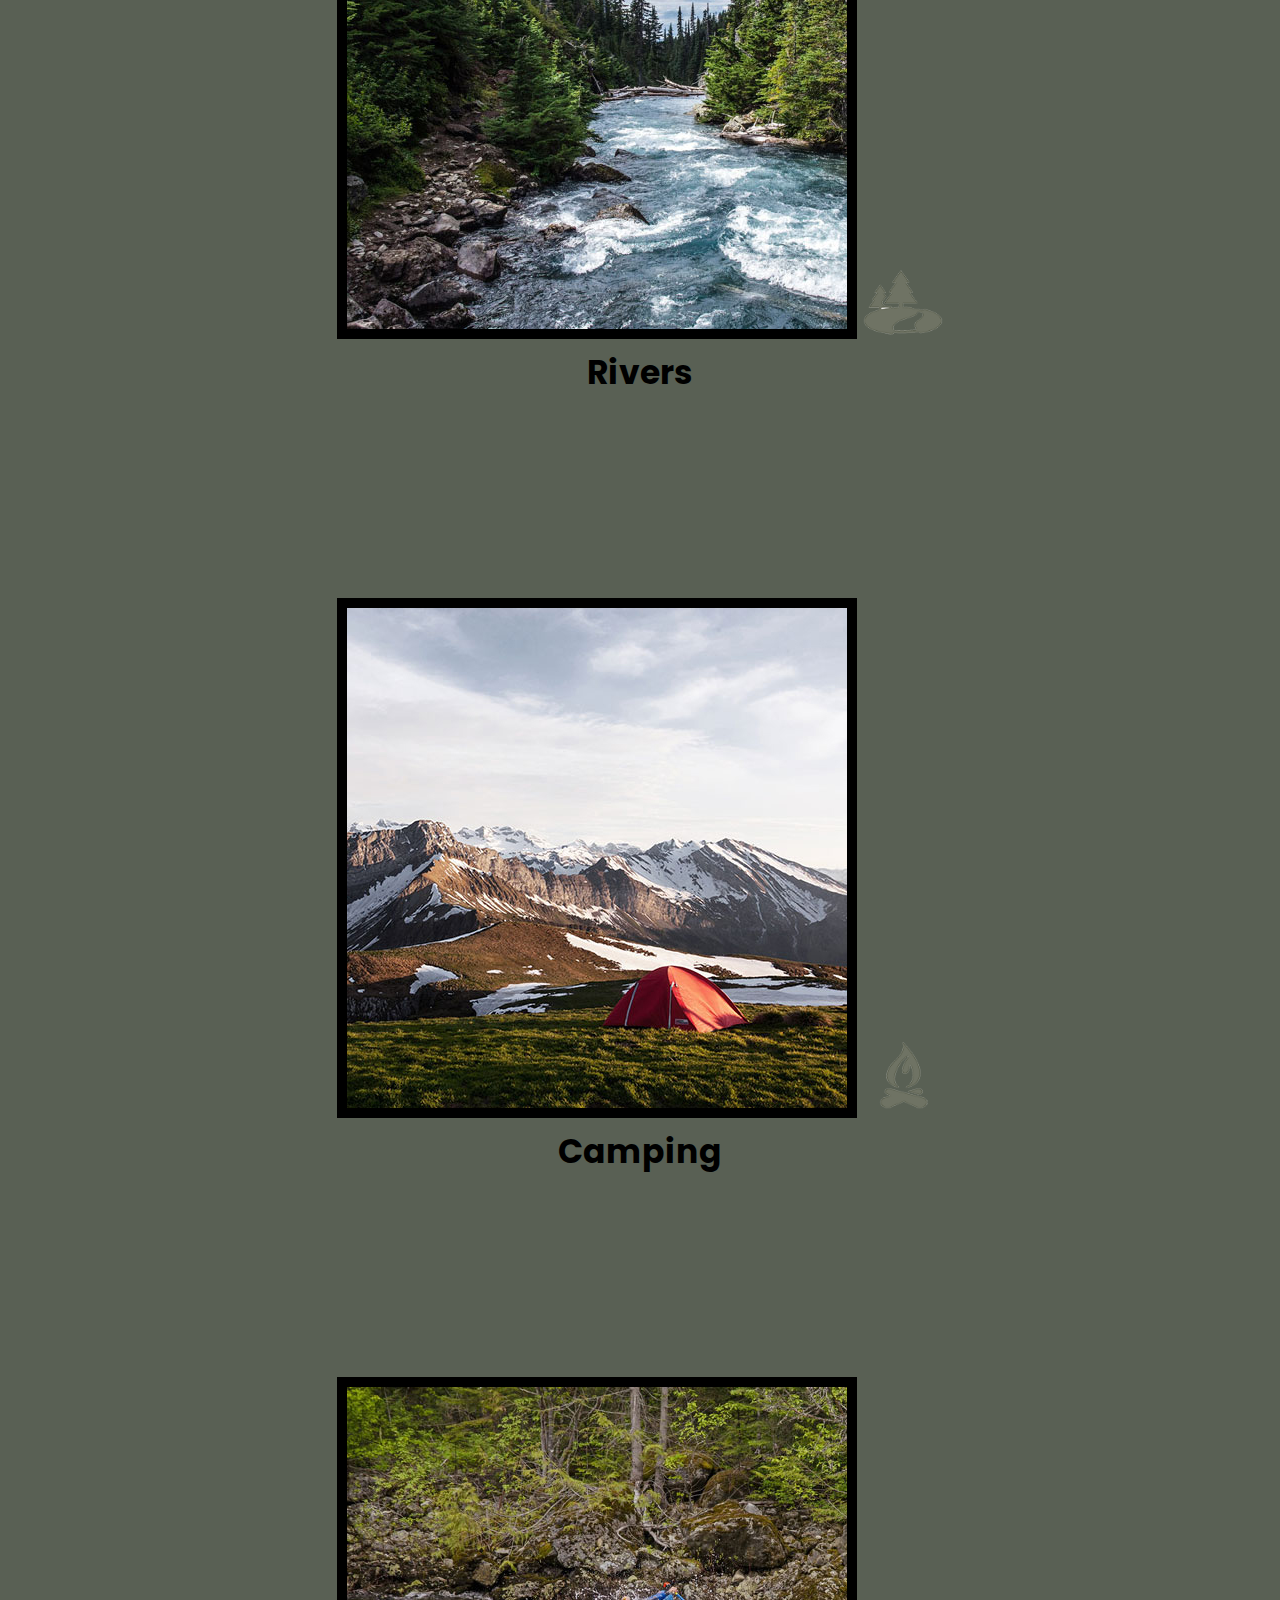
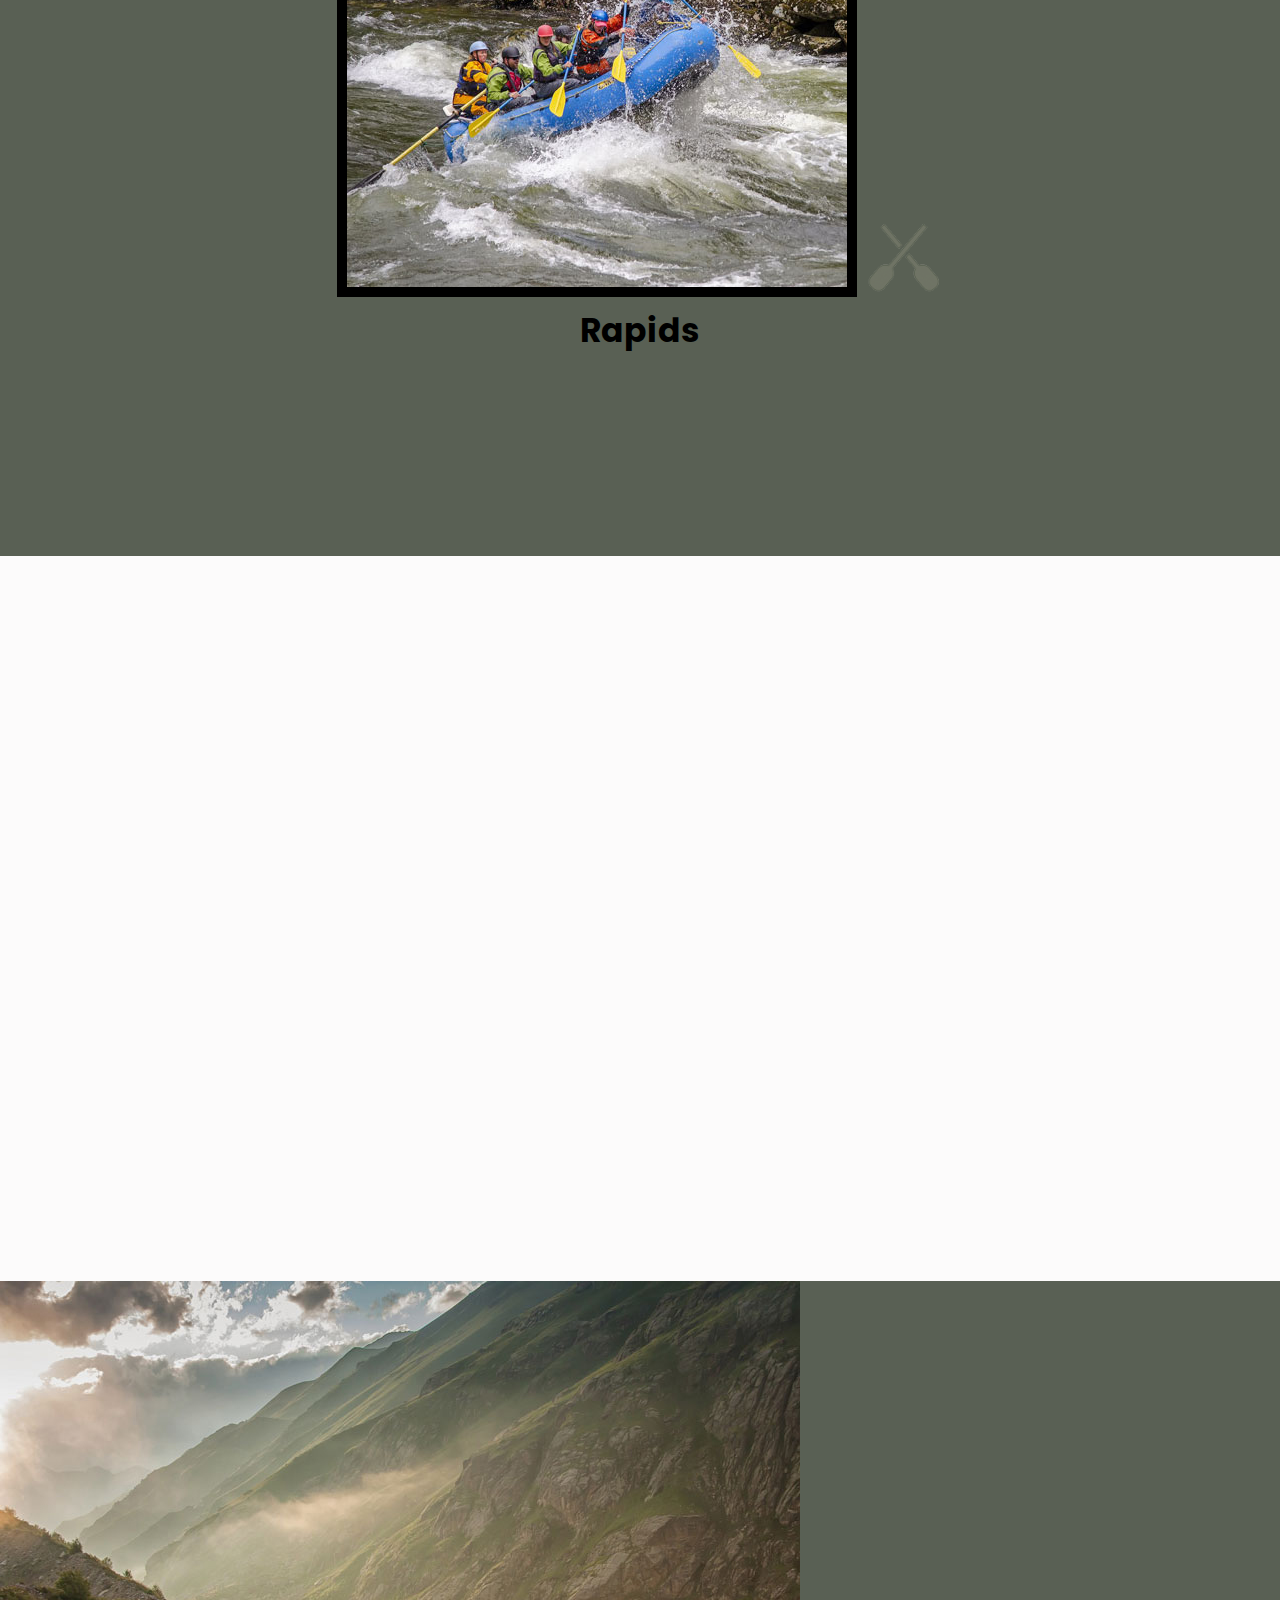
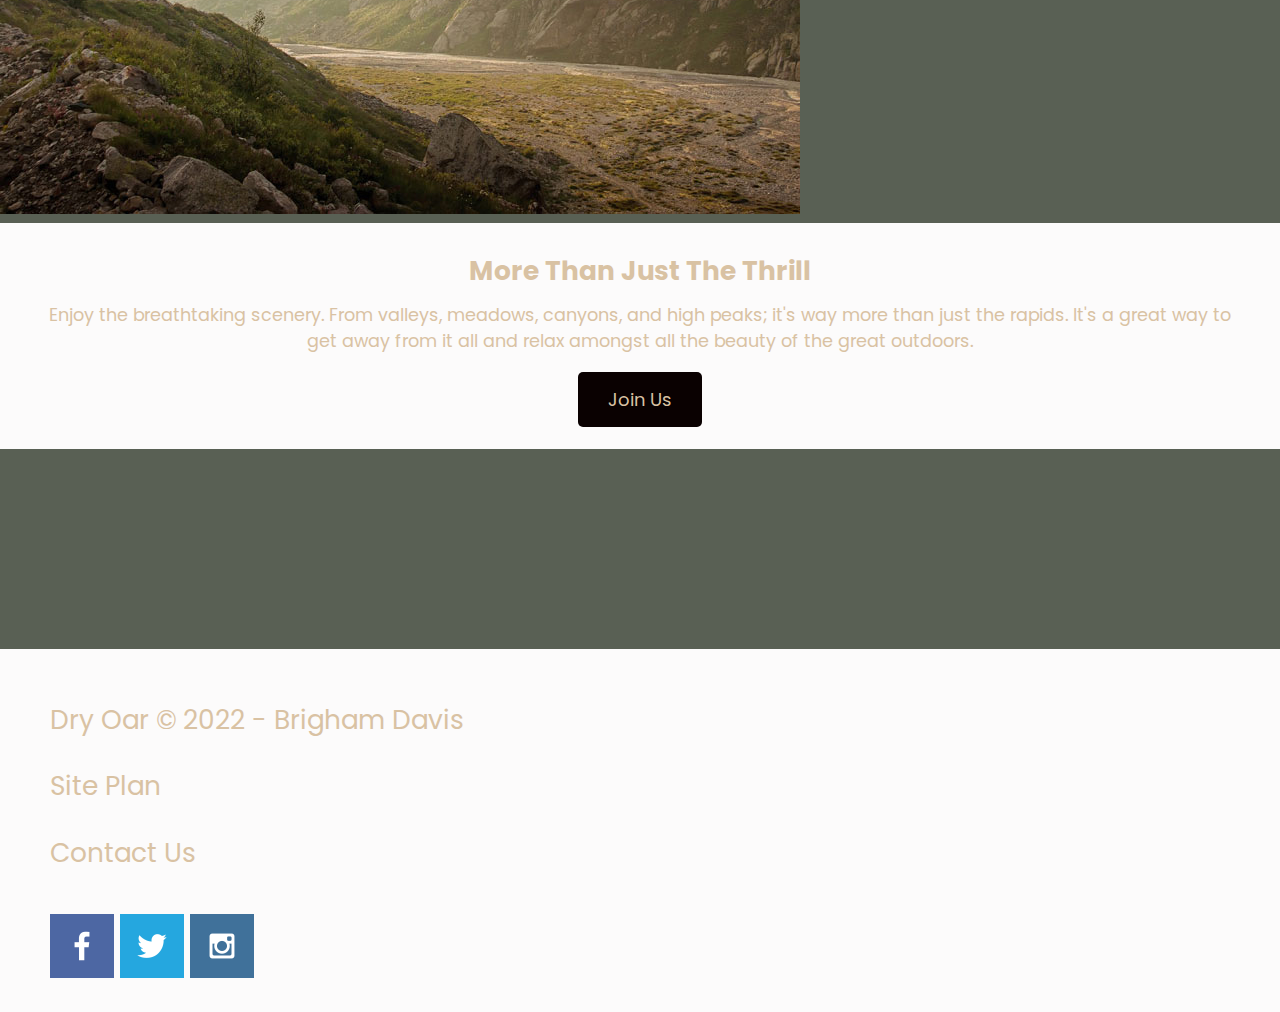
==== commit 32a31ab1: "fixing syntax errors" ====
--- a/wwr/index.html
+++ b/wwr/index.html
@@ -1,4 +1,3 @@
-
 <!DOCTYPE html>
 <html lang="en">
     <body>
@@ -75,9 +74,6 @@
             </a>
         </div>
     </footer>
-</footer>
-</div>
-</body>
 </body>
 </html>
             --- a/wwr/styles/style.css
+++ b/wwr/styles/style.css
@@ -118,8 +118,7 @@
     margin: 200px 0;
 }
 .card-img {
-    border: 10px; 
-    border: black;
+    border: 10px solid black;
 }
 main section img {
     box-sizing: border-box;
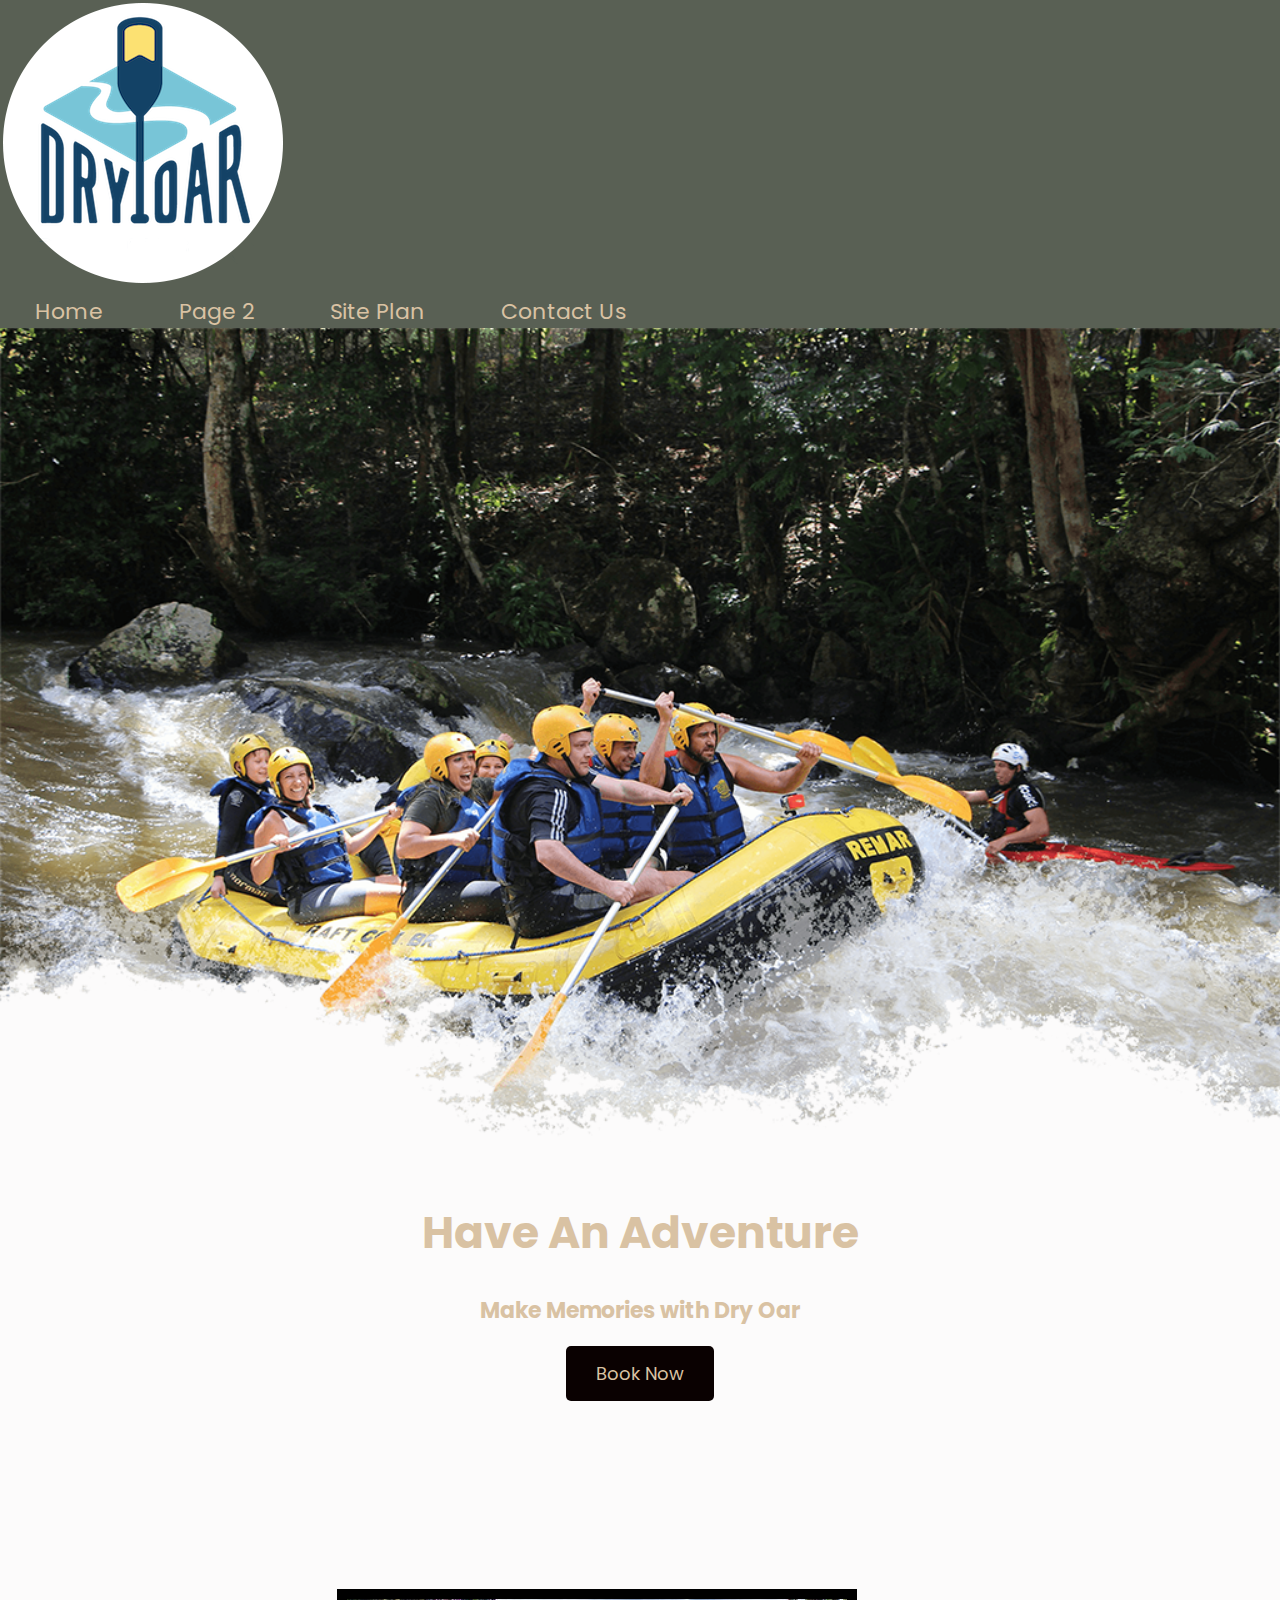
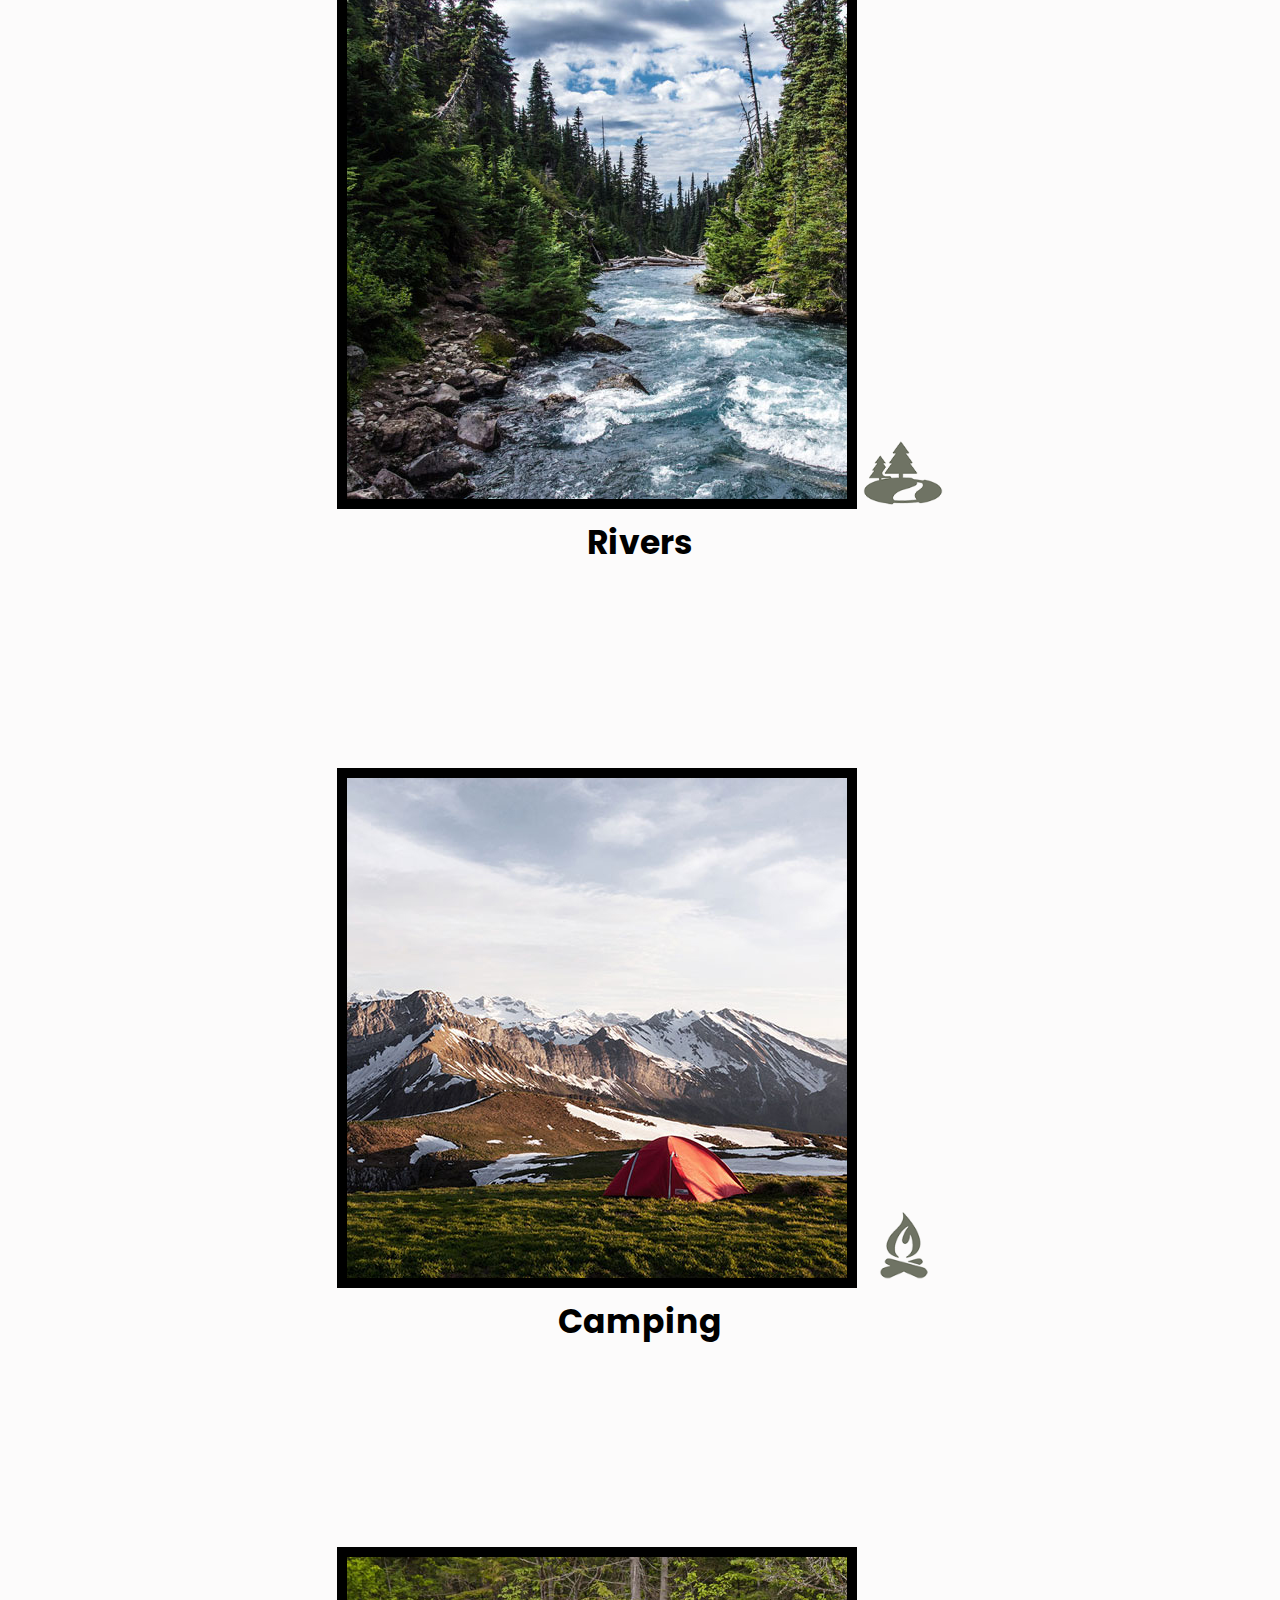
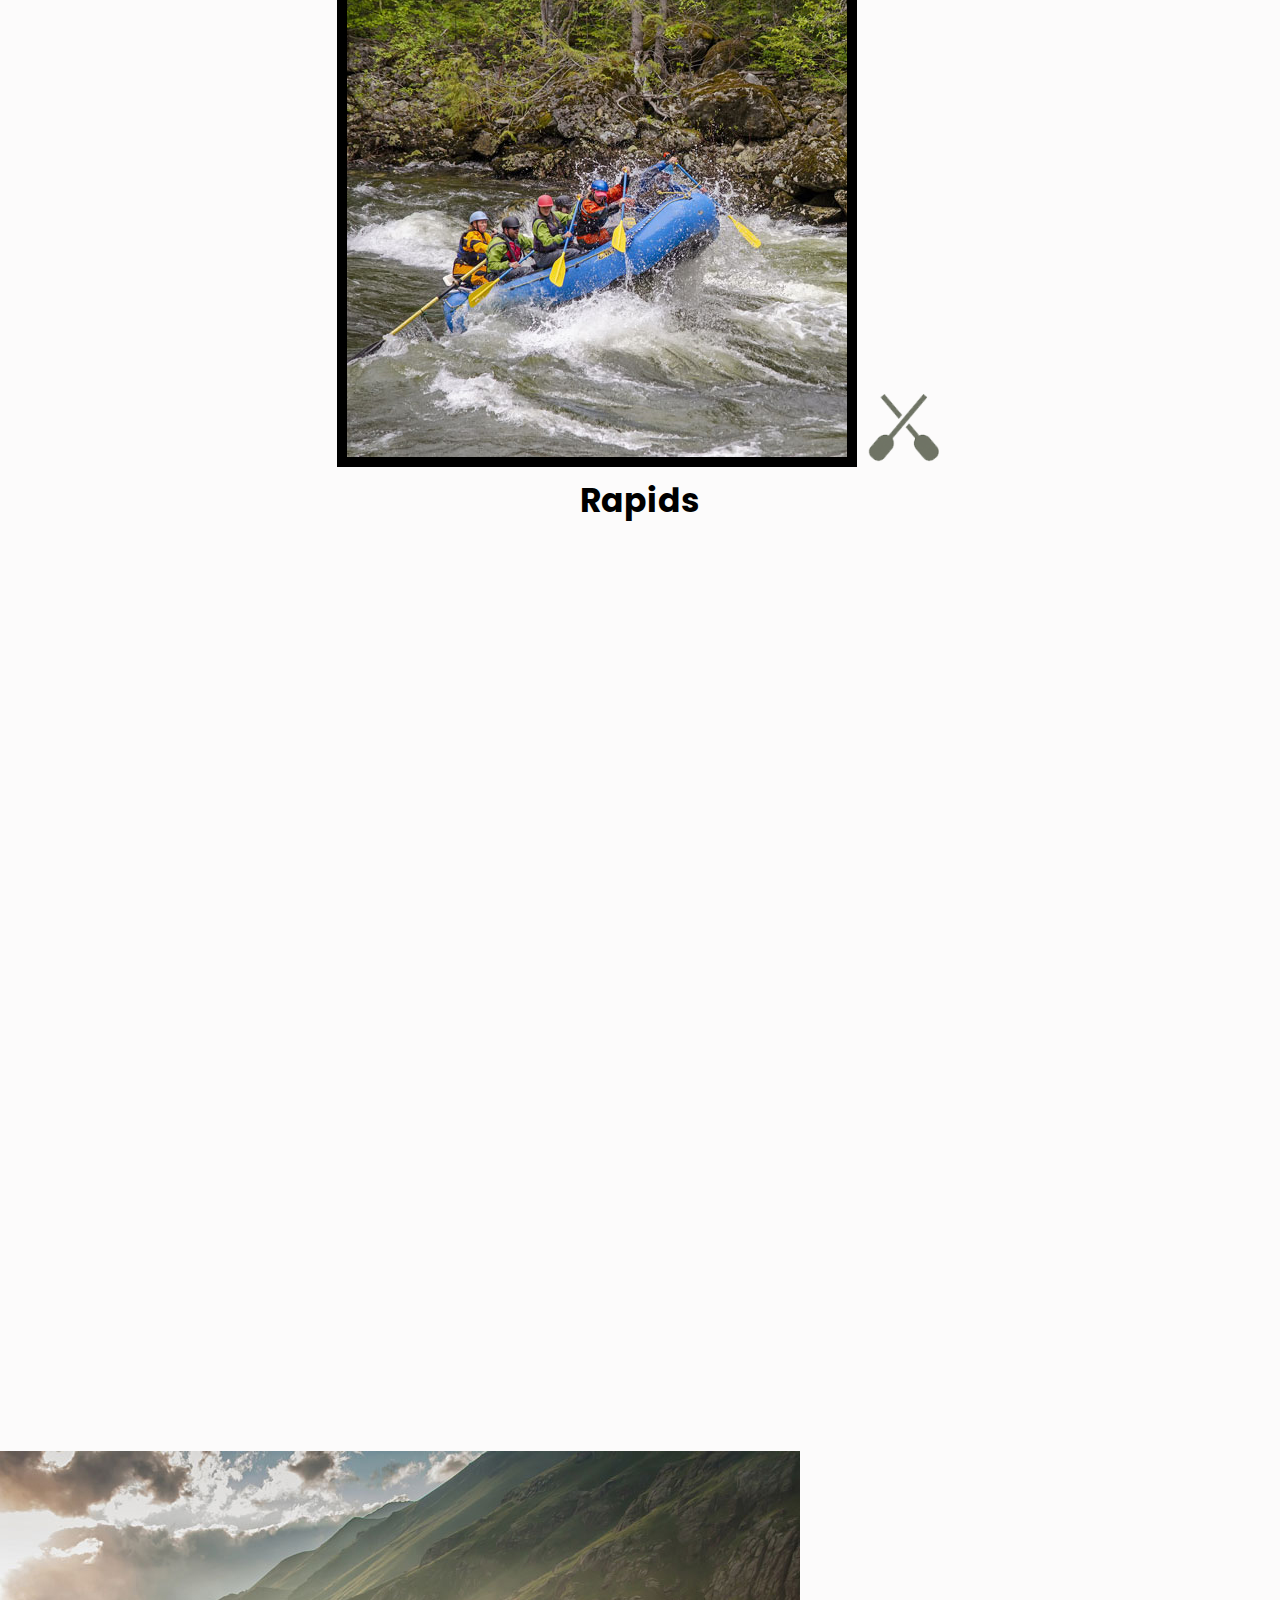
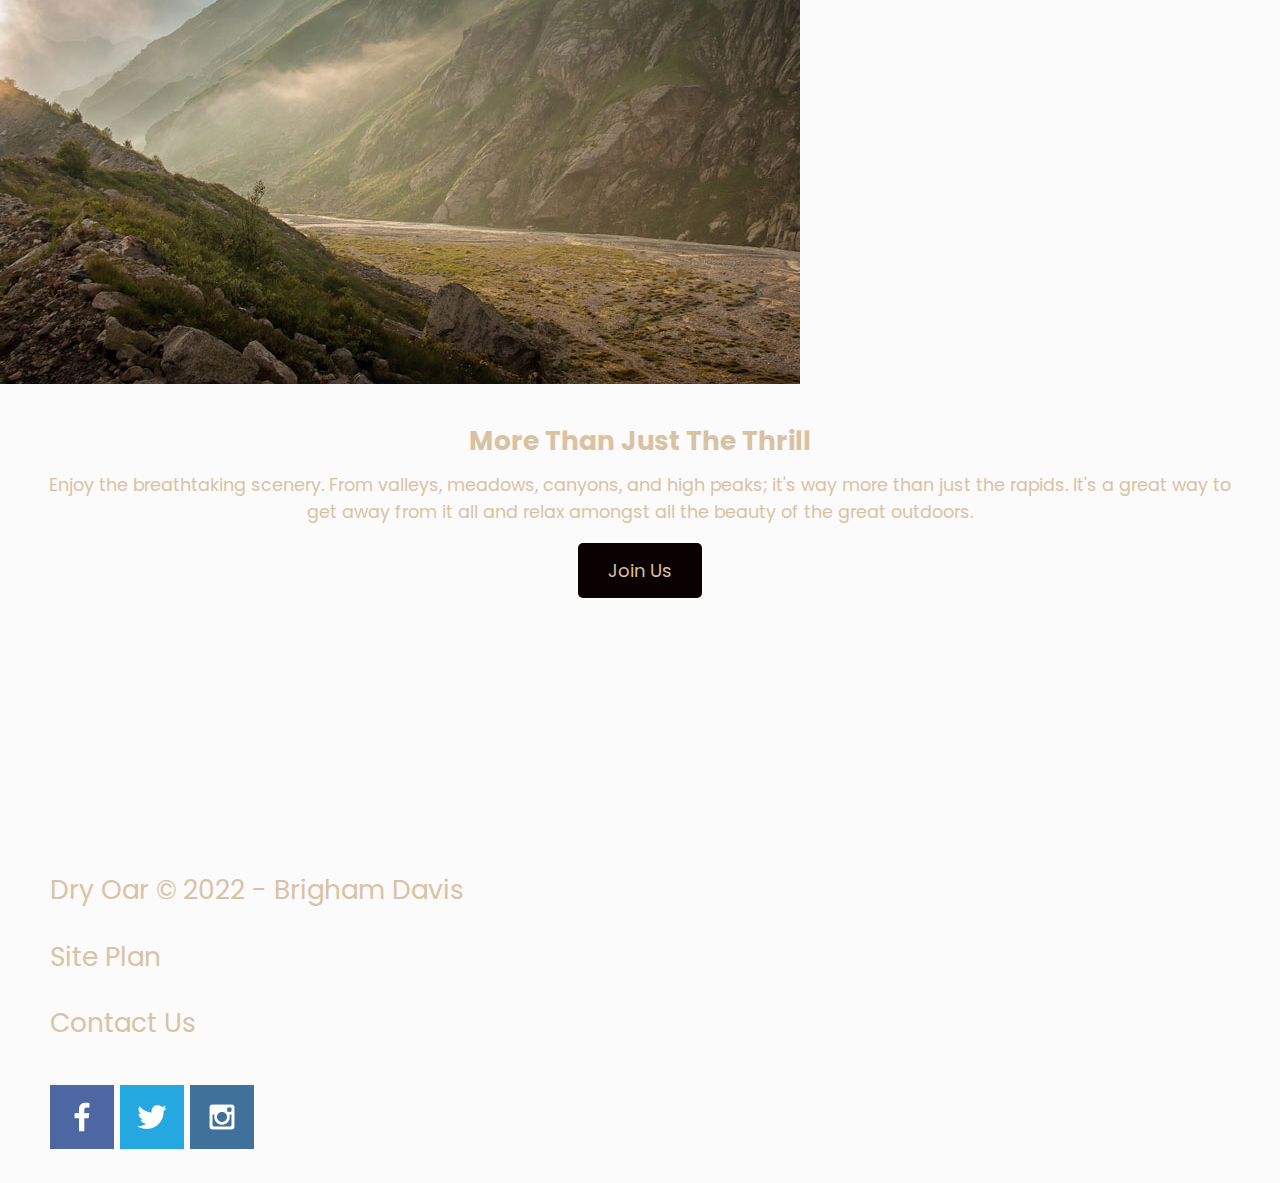
==== commit 519345d8: "trying to fix formatting" ====
--- a/wwr/index.html
+++ b/wwr/index.html
@@ -1,8 +1,5 @@
 <!DOCTYPE html>
 <html lang="en">
-    <body>
-        <div id="content">
-            <header>
 <head>
     <title>Whitewater Rafting Vacations | Dry Oar Boating | Home</title>
     <meta charset="UTF-8">
--- a/wwr/styles/style.css
+++ b/wwr/styles/style.css
@@ -16,6 +16,9 @@
 }
 #hero-msg h1, #hero-msg h4 { 
     text-align: center;
+}
+#hero-img {
+    width: 100%;
 }
 .button-box { 
     text-align: center;
